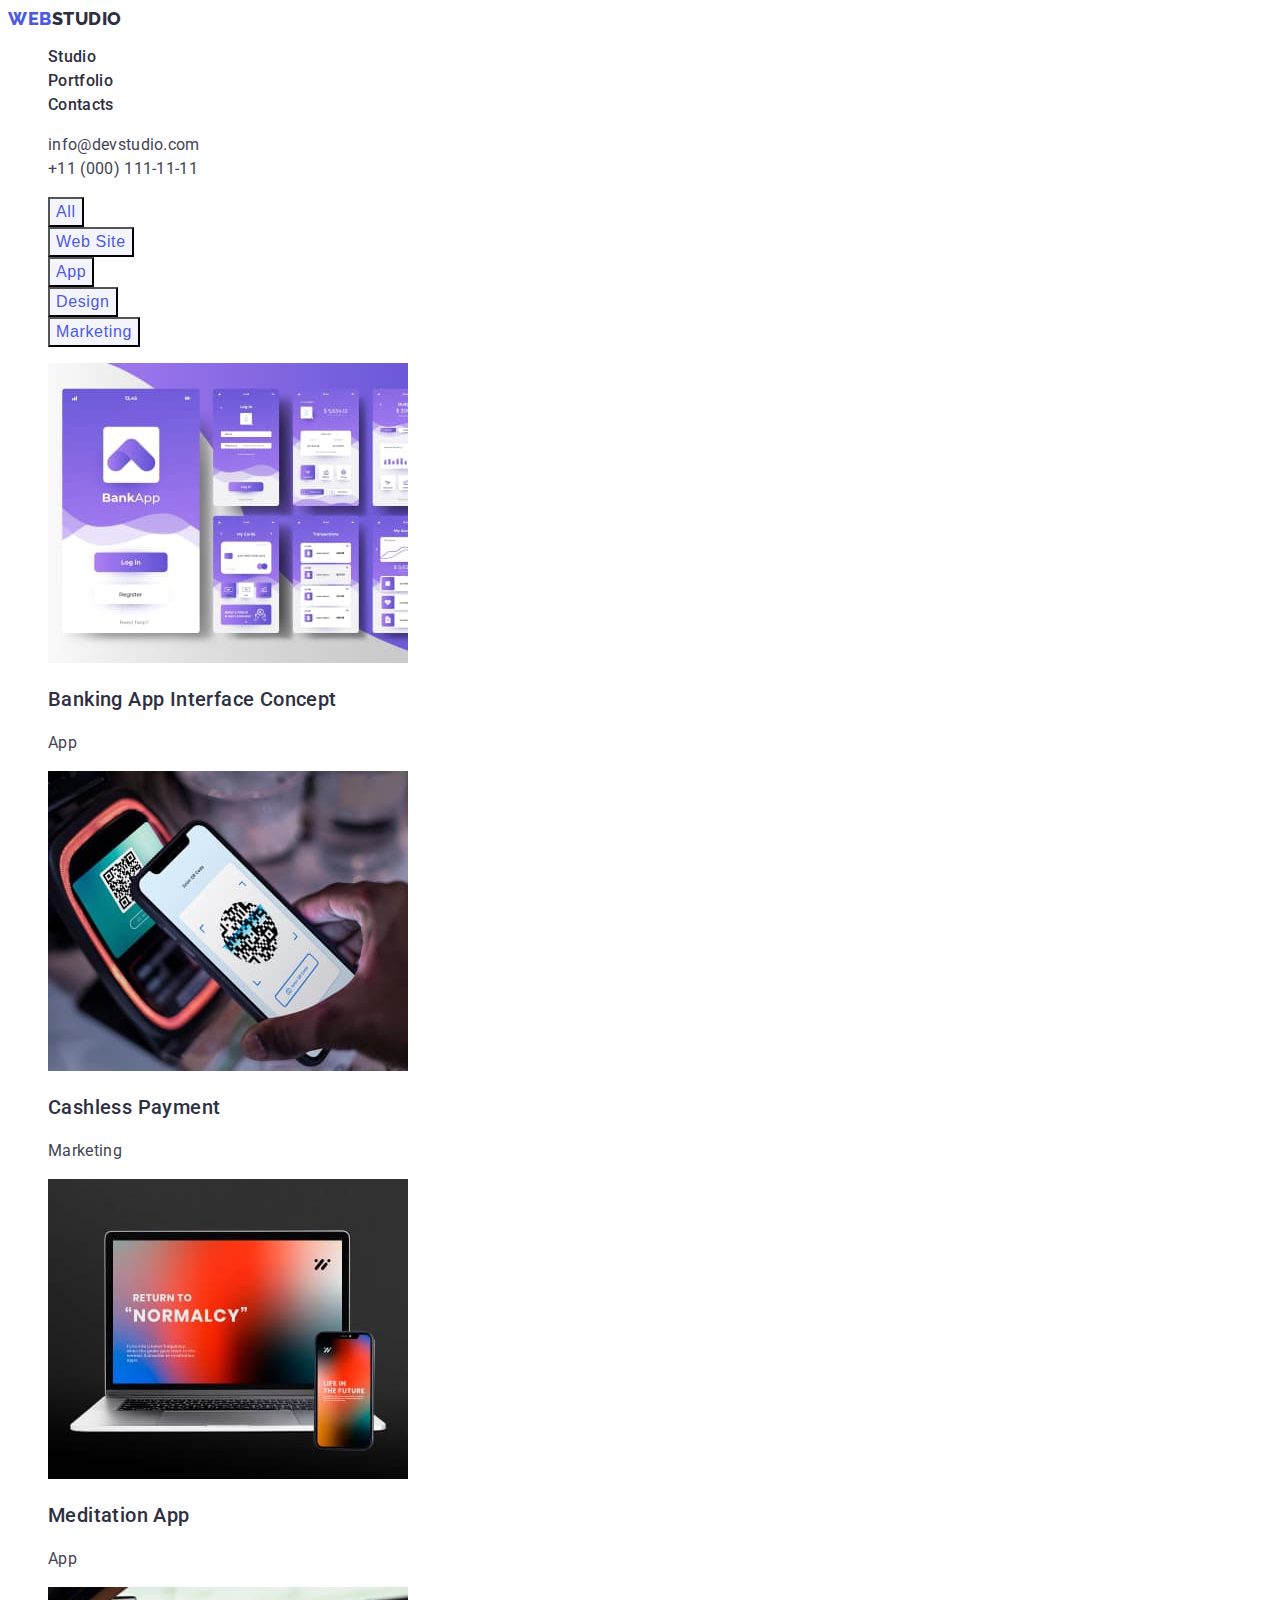
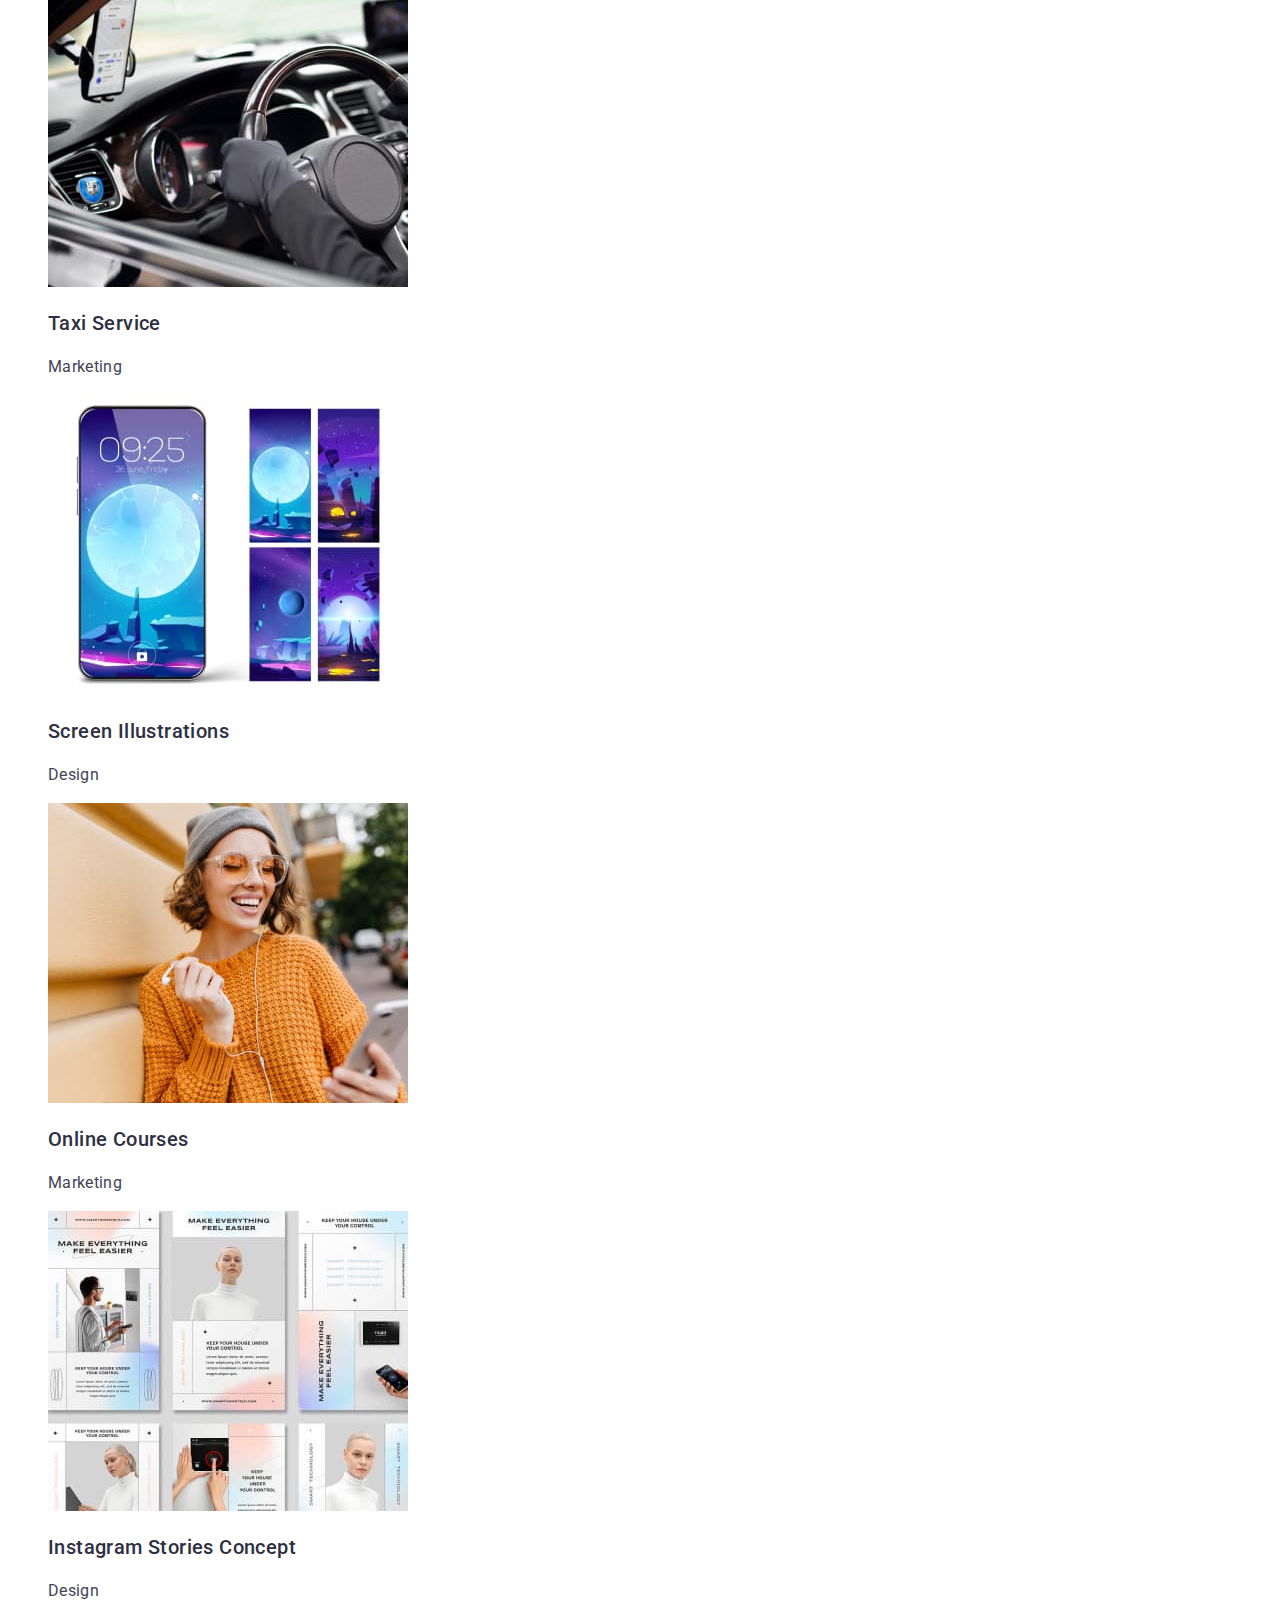
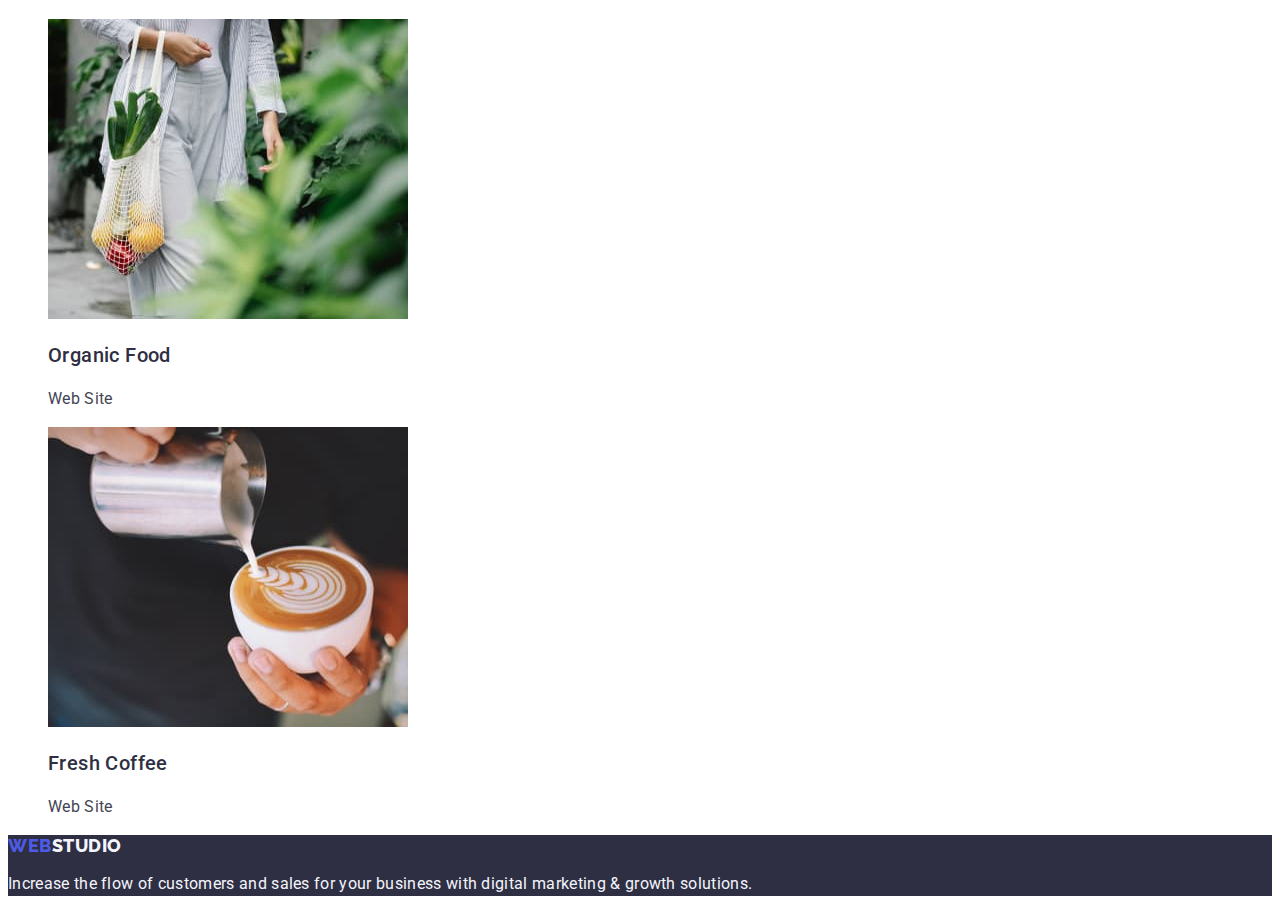
==== portfolio.html @ 57ee92e2 "finish portfolio" ====
<!DOCTYPE html>
<html lang="en">
  <head>
    <meta charset="utf-8" />
    <meta name="description" content="Solutions for rise your bussines" />
    <title>Portfolio</title>

    <link rel="preconnect" href="https://fonts.googleapis.com" />
    <link rel="preconnect" href="https://fonts.gstatic.com" crossorigin />
    <link
      href="https://fonts.googleapis.com/css2?family=Raleway:wght@800&family=Roboto:wght@400;500;700;900&display=swap"
      rel="stylesheet"
    />
    <!--Custom styles-->
    <link rel="stylesheet" href="css/styles.css" />
  </head>
  <body
    class="body"
    style="
      font-family: 'Roboto', sans-serif;
      color: #434455;
      background-color: var(--main-background-color);
    "
  >
    <!--page header-->
    <header class="header section">
      <!--header navigation-->
      <nav class="header-nav">
        <a class="logo link" href="./index.html"
          >Web<span class="header-logo-studio">Studio</span></a
        >
        <ul class="header-list list">
          <li class="header-item">
            <a class="header-link link" href="./index.html">Studio</a>
          </li>
          <li class="header-item">
            <a class="header-link link" href="./portfolio.html">Portfolio</a>
          </li>
          <li class="header-item">
            <a class="header-link link" href="">Contacts</a>
          </li>
        </ul>
      </nav>
      <!--header's contacts-->
      <address class="header-address">
        <ul class="address-list list">
          <li class="address-item text">
            <a class="address-link link" href="mailto:info@devstudio.com"
              >info@devstudio.com</a
            >
          </li>
          <li class="address-item text">
            <a class="address-link link" href="tel:+110001111111"
              >+11 (000) 111-11-11</a
            >
          </li>
        </ul>
      </address>
    </header>

    <main class="main-portfolio">
      <h2 hidden>
        Increase the flow of customers and sales for your business with digital
        marketing & growth solutions.
      </h2>
      <!--filter-->
      <section class="section-filter section">
        <ul class="filter-list list">
          <li class="filter-item">
            <button type="button" class="filter-button button">All</button>
          </li>
          <li class="filter-item">
            <button type="button" class="filter-button button">Web Site</button>
          </li>
          <li class="filter-item">
            <button type="button" class="filter-button button">App</button>
          </li>
          <li class="filter-item">
            <button type="button" class="filter-button button">Design</button>
          </li>
          <li class="filter-item">
            <button type="button" class="filter-button button">
              Marketing
            </button>
          </li>
        </ul>
      </section>

      <!--our portfolio-->
      <section class="potrfolio-section section">
        <!--row 1-->
        <ul class="portfolio-list list">
          <li class="portfolio-item">
            <img
              class="portfolio-img"
              src="images/portfolio/row-1/img-1.jpg"
              alt="Banking App"
              width="360"
              height="300"
            />
            <h3 class="portfolio-subtitle subtitle">
              Banking App Interface Concept
            </h3>
            <p class="portfolio-text text">App</p>
          </li>
          <li class="portfolio-item">
            <img
              class="portfolio-img"
              src="images/portfolio/row-1/img-2.jpg"
              alt="pay by phone"
              width="360"
              height="300"
            />
            <h3 class="portfolio-subtitle subtitle">Cashless Payment</h3>
            <p class="portfolio-text text">Marketing</p>
          </li>
          <li class="portfolio-item">
            <img
              class="portfolio-img"
              src="images/portfolio/row-1/img-3.jpg"
              alt="laptop with phone"
              width="360"
              height="300"
            />
            <h3 class="portfolio-subtitle subtitle">Meditation App</h3>
            <p class="portfolio-text text">App</p>
          </li>
        </ul>
        <!--row 2-->
        <ul class="portfolio-list list">
          <li class="portfolio-item">
            <img
              class="portfolio-img"
              src="images/portfolio/row-2/img-1.jpg"
              alt="hands holding a car's wheel"
              width="360"
              height="300"
            />
            <h3 class="portfolio-subtitle subtitle">Taxi Service</h3>
            <p class="portfolio-text text">Marketing</p>
          </li>
          <li class="portfolio-item">
            <img
              class="portfolio-img"
              src="images/portfolio/row-2/img-2.jpg"
              alt="phone's screen"
              width="360"
              height="300"
            />
            <h3 class="portfolio-subtitle subtitle">Screen Illustrations</h3>
            <p class="portfolio-text text">Design</p>
          </li>
          <li class="portfolio-item">
            <img
              class="portfolio-img"
              src="images/portfolio/row-2/img-3.jpg"
              alt="woman is looking in a phone"
              width="360"
              height="300"
            />
            <h3 class="portfolio-subtitle subtitle">Online Courses</h3>
            <p class="portfolio-text text">Marketing</p>
          </li>
        </ul>
        <!--row 3-->
        <ul class="portfolio-list list">
          <li class="portfolio-item">
            <img
              class="portfolio-img"
              src="images/portfolio/row-3/img-1.jpg"
              alt="internet pages"
              width="360"
              height="300"
            />
            <h3 class="portfolio-subtitle subtitle">
              Instagram Stories Concept
            </h3>
            <p class="portfolio-text text">Design</p>
          </li>
          <li class="portfolio-item">
            <img
              class="portfolio-img"
              src="images/portfolio/row-3/img-2.jpg"
              alt="woman is carrying groceries"
              width="360"
              height="300"
            />
            <h3 class="portfolio-subtitle subtitle">Organic Food</h3>
            <p class="portfolio-text text">Web Site</p>
          </li>
          <li class="portfolio-item">
            <img
              class="portfolio-img"
              src="images/portfolio/row-3/img-3.jpg"
              alt="cup of coffee"
              width="360"
              height="300"
            />
            <h3 class="portfolio-subtitle subtitle">Fresh Coffee</h3>
            <p class="portfolio-text text">Web Site</p>
          </li>
        </ul>
      </section>
    </main>

    <!--page footer-->
    <footer class="footer">
      <a class="logo link" href="./index.html"
        >Web<span class="footer-logo-studio">Studio</span></a
      >
      <p class="footer-text">
        Increase the flow of customers and sales for your business with digital
        marketing & growth solutions.
      </p>
    </footer>
  </body>
</html>
---- css/styles.css ----
/* COMMON STYLES */
:root {
  --main-background-color: #ffffff;
  --brand-color: #2e2f42;
  --items-logo-color: #4d5ae5;
  --active-hover-color: #404bbf;
}
a,
link {
  text-decoration: none;
  font-style: normal;
}
.list {
  list-style-type: none;
}
.body {
  color: #434455;
  background-color: var(--main-background-color);
  font-family: "Roboto", sans-serif;
}
.logo {
  font-family: "Raleway", sans-serif;
  font-weight: 800;
  font-size: 18px;
  line-height: 1.17;
  letter-spacing: 0.03em;
  text-transform: uppercase;
  color: var(--items-logo-color);
}
.subtitle {
  font-weight: 500;
  font-size: 20px;
  line-height: 24px;
  letter-spacing: 0.02em;
  color: var(--brand-color);
}
.text {
  font-size: 16px;
  line-height: 1.5;
  letter-spacing: 0.02em;
}
                                         /* header */
.header-logo-studio {
  color: var(--brand-color);
}
.header-link {
  font-weight: 500;
  font-size: 16px;
  line-height: 1.5;
  letter-spacing: 0.02em;
  color: var(--brand-color);
}
.header-link:hover,
.header-link:focus {
  color: var(--active-hover-color);
}

.header-address {
  font-style: normal;
}
.address-link {
  color: #434455;
}
.address-link:hover,
.address-link:focus {
  color: var(--active-hover-color);
}
                                          /* footer */
.footer {
  background-color: var(--brand-color);
}
.footer-logo-studio {
  color: #f4f4fd;
}
.footer-text {
  color: #f4f4fd;
  line-height: 1.5;
  letter-spacing: 0.02em;
}
                                        /* MAIN PAGE */
                                        /* hero section */
.hero-section {
  background-color: var(--brand-color);
}
.hero-title {
  font-weight: 700;
  font-size: 56px;
  line-height: 1.07;
  letter-spacing: 0.02em;
  text-align: center;
  line-height: 1.07;
  text-align: center;

  color: #ffffff;
}
.hero-button {
  font-family: "Roboto", sans-serif;
  background-color: var(--items-logo-color);
  font-weight: 500;
  font-size: 16px;
  line-height: 1.5;
  letter-spacing: 0.04em;
  color: #ffffff;
  cursor: pointer;
}
.hero-button:hover,
.hero-button:focus {
  background-color: var(--active-hover-color);
}

                                      /* benefits section */

                                    /* knowledges section */
.knowledges-title {
  font-weight: 700;
  font-size: 36px;
  line-height: 1.11;
  text-align: center;
  text-transform: capitalize;
  color: var(--brand-color);
}

/* team seaction */
.team-section {
  background-color: #f4f4fd;
}
.team-title {
  font-weight: 700;
  font-size: 36px;
  line-height: 1.11;
  text-align: center;
  letter-spacing: 0.02em;
  text-transform: capitalize;
  color: var(--brand-color);
}
.team-item {
  background-color: #ffffff;
}

                                      /* PORTFOLIO PAGE */
                                      /* filter section */
.filter-button{
  font-weight: 500;
  font-size: 16px;
  line-height: 1.5;
  letter-spacing: 0.04em;
  cursor: pointer;
  color: var(--items-logo-color);
  background-color: #F4F4FD;
}
.filter-button:hover,
.filter-button:focus {
  background-color: var(--active-hover-color);
  color: #FFFFFF;
}
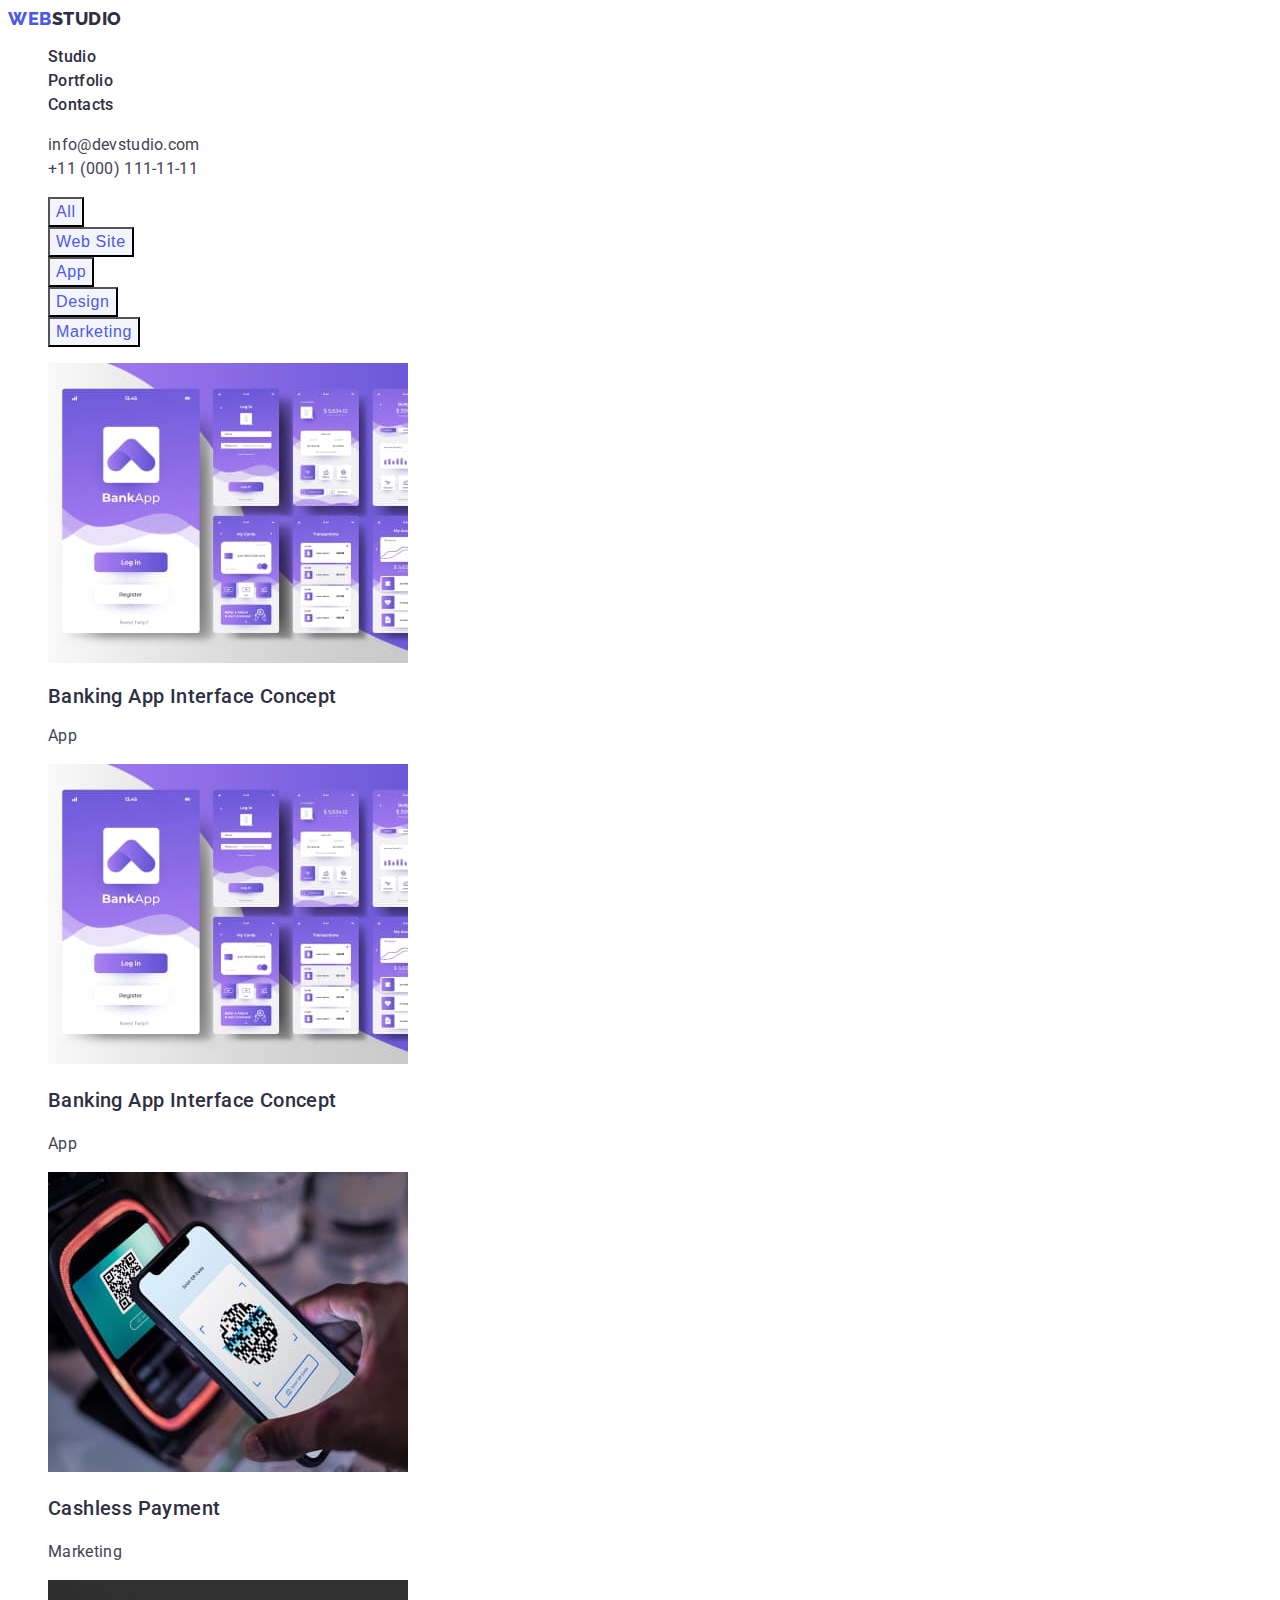
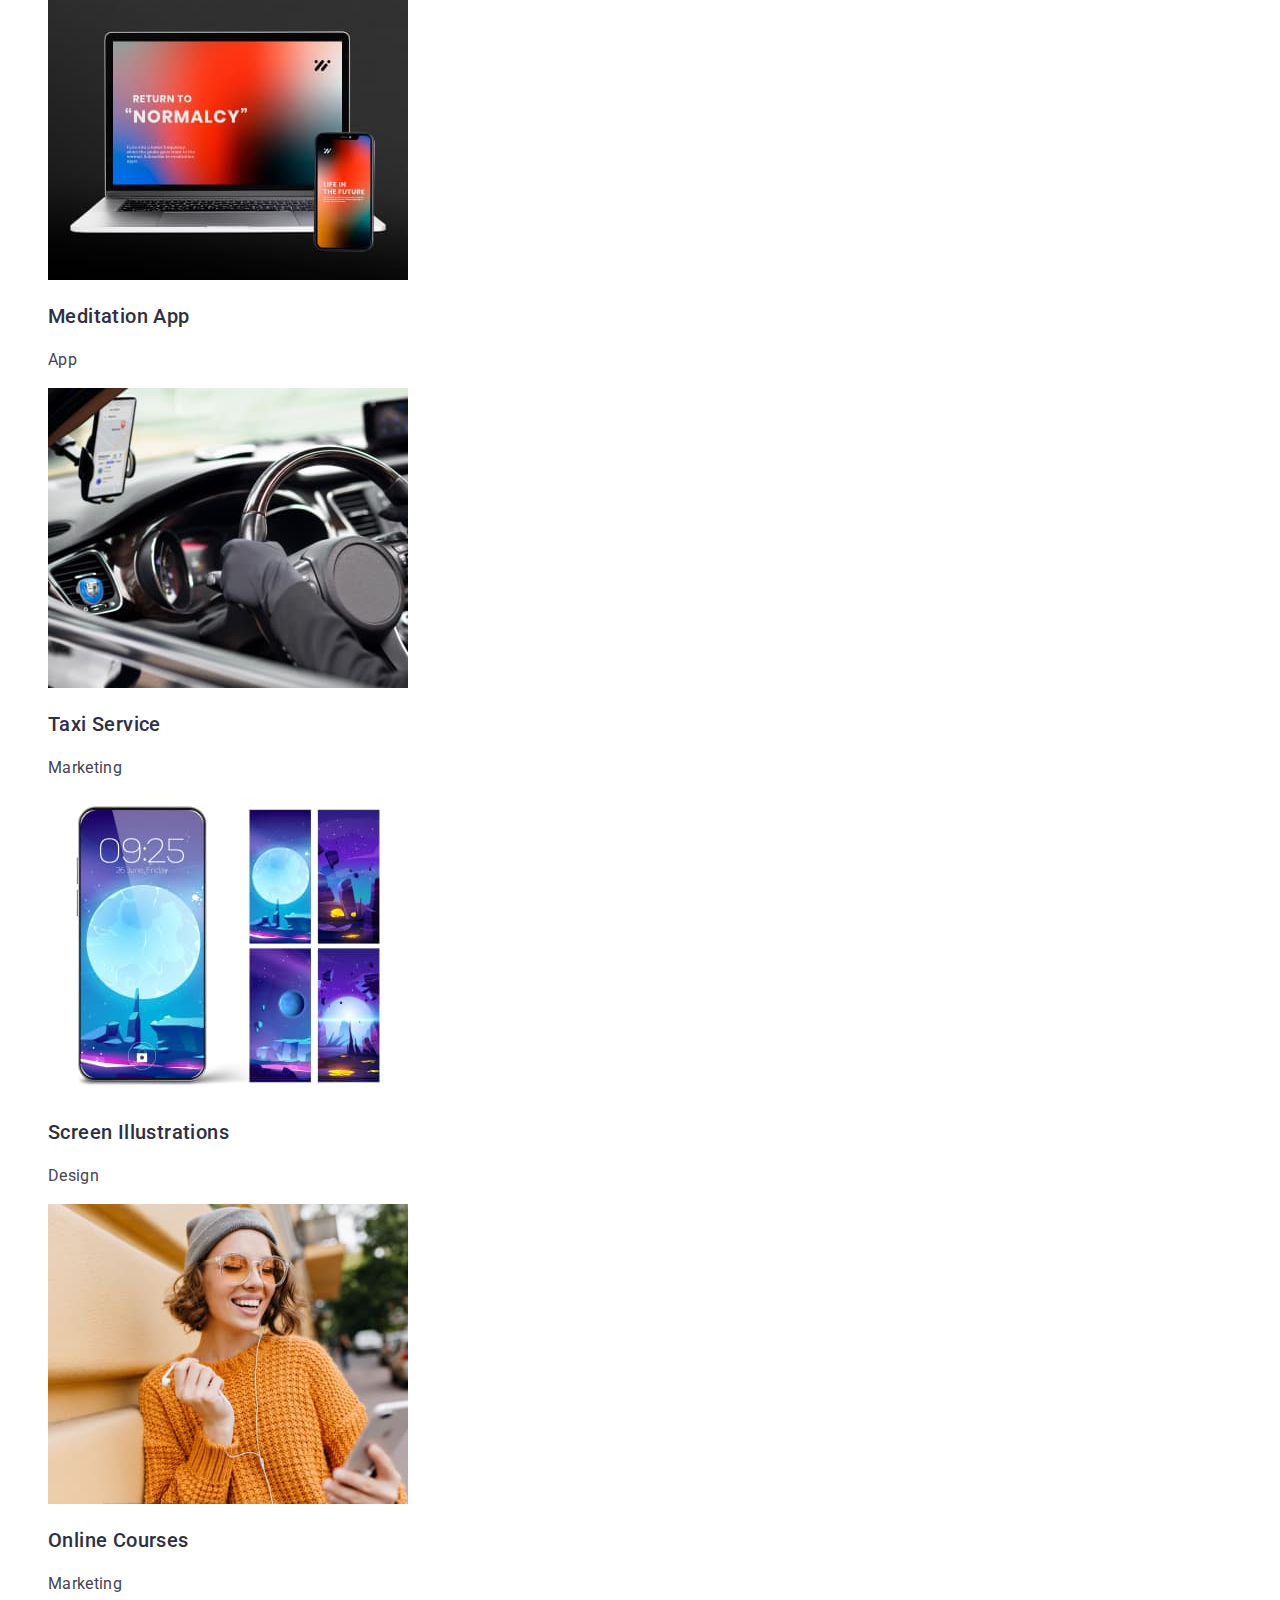
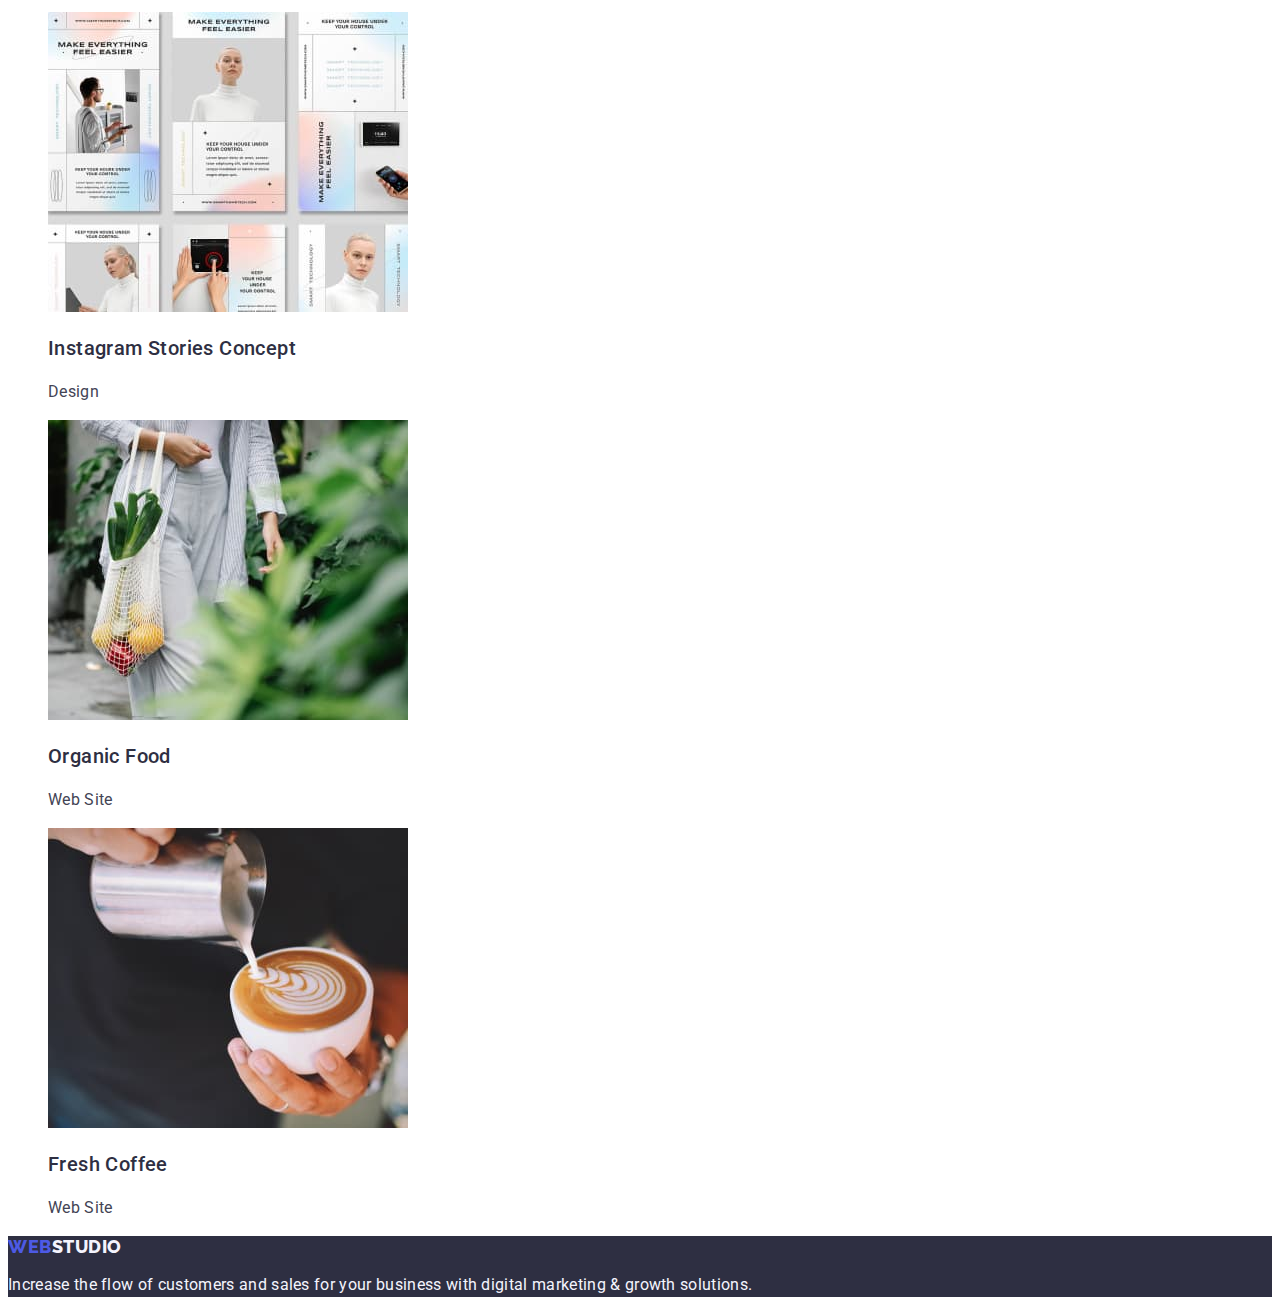
==== commit 7e8726ce: "trying to fix portfolio" ====
--- a/portfolio.html
+++ b/portfolio.html
@@ -59,12 +59,13 @@
     </header>
 
     <main class="main-portfolio">
-      <h2 hidden>
-        Increase the flow of customers and sales for your business with digital
-        marketing & growth solutions.
-      </h2>
-      <!--filter-->
+
       <section class="section-filter section">
+        <h1 hidden>
+          Increase the flow of customers and sales for your business with digital
+          marketing & growth solutions.
+        </h1>
+ <!--filter-->
         <ul class="filter-list list">
           <li class="filter-item">
             <button type="button" class="filter-button button">All</button>
@@ -84,16 +85,30 @@
             </button>
           </li>
         </ul>
-      </section>
-
-      <!--our portfolio-->
-      <section class="potrfolio-section section">
+
+        <!--our portfolio-->
         <!--row 1-->
         <ul class="portfolio-list list">
-          <li class="portfolio-item">
-            <img
-              class="portfolio-img"
-              src="images/portfolio/row-1/img-1.jpg"
+          <li><a href="" class="link"></a><img
+            class="portfolio-img"
+            src="./images/portfolio/row-1/img-1.jpg"
+            alt="Banking App"
+            width="360"
+            height="300"
+          />
+          <h2 class="portfolio-subtitle subtitle">
+            Banking App Interface Concept
+          </h2>
+          <p class="portfolio-text text">App</p>
+        </li>
+          
+        
+          
+          
+          <li class="portfolio-item">
+            <img
+              class="portfolio-img"
+              src="./images/portfolio/row-1/img-1.jpg"
               alt="Banking App"
               width="360"
               height="300"
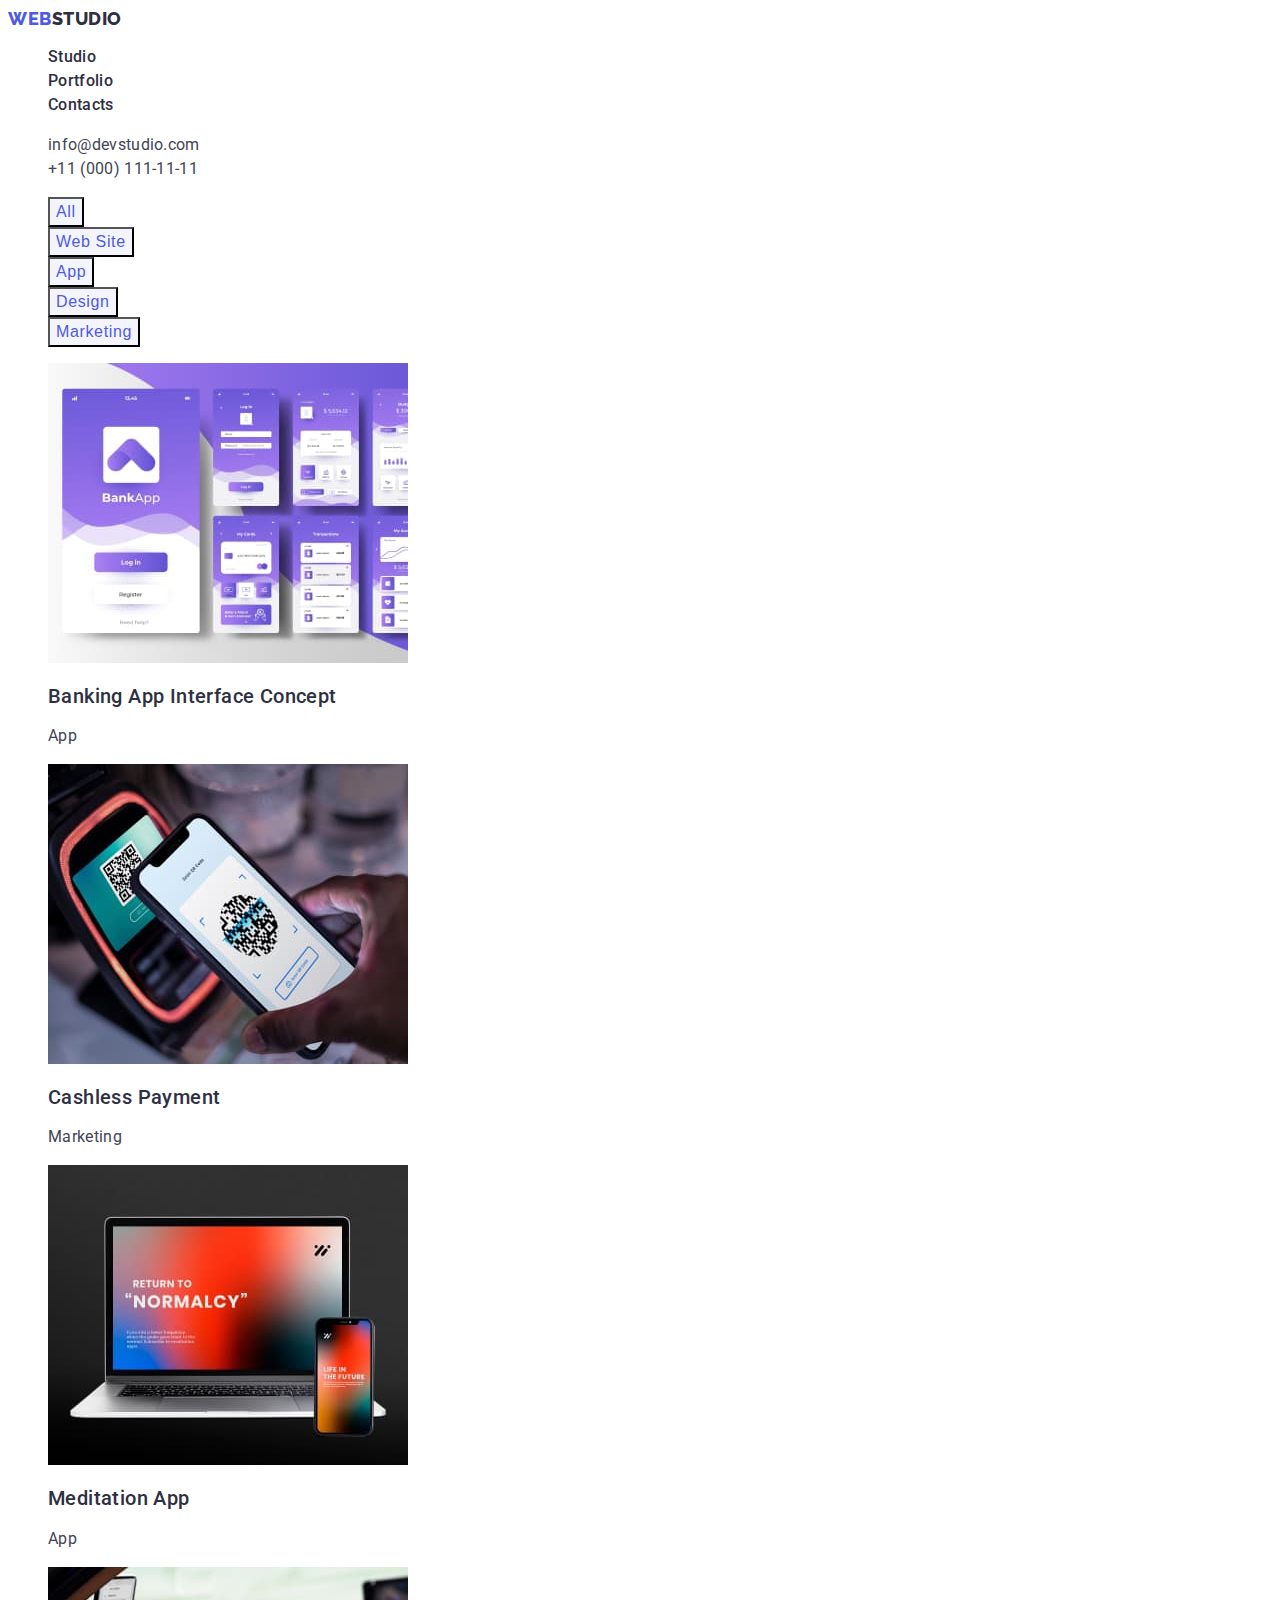
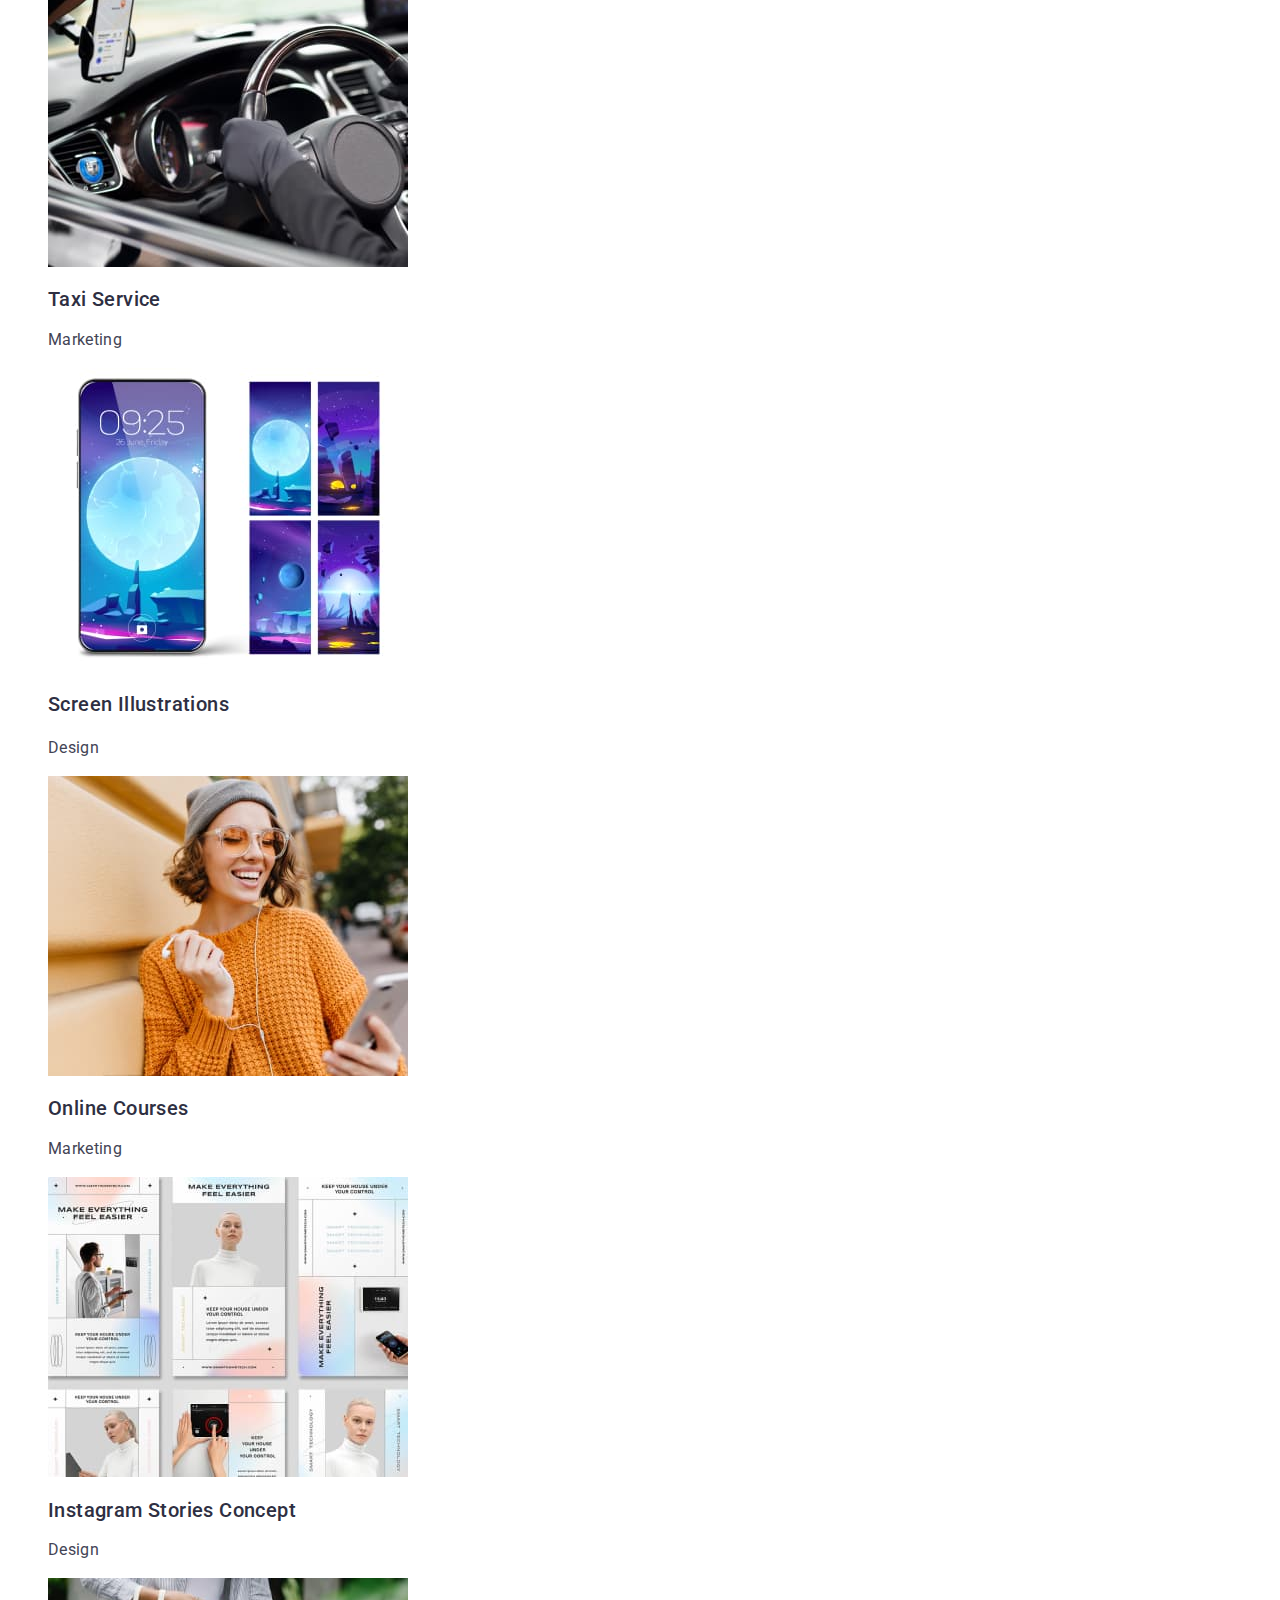
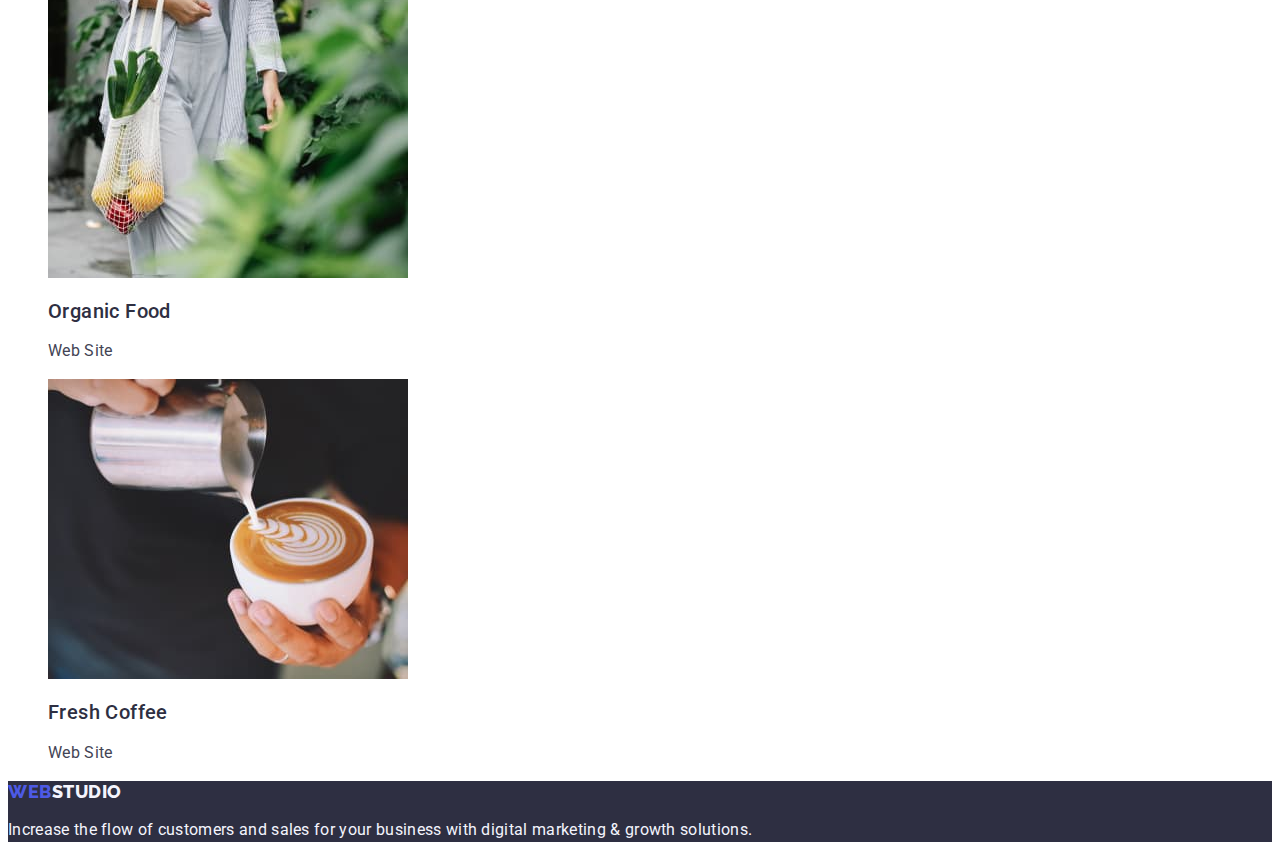
==== commit f384bf3a: "after finish link to partfolio" ====
--- a/portfolio.html
+++ b/portfolio.html
@@ -59,13 +59,12 @@
     </header>
 
     <main class="main-portfolio">
-
       <section class="section-filter section">
         <h1 hidden>
-          Increase the flow of customers and sales for your business with digital
-          marketing & growth solutions.
+          Increase the flow of customers and sales for your business with
+          digital marketing & growth solutions.
         </h1>
- <!--filter-->
+        <!--filter-->
         <ul class="filter-list list">
           <li class="filter-item">
             <button type="button" class="filter-button button">All</button>
@@ -89,129 +88,130 @@
         <!--our portfolio-->
         <!--row 1-->
         <ul class="portfolio-list list">
-          <li><a href="" class="link"></a><img
-            class="portfolio-img"
-            src="./images/portfolio/row-1/img-1.jpg"
-            alt="Banking App"
-            width="360"
-            height="300"
-          />
-          <h2 class="portfolio-subtitle subtitle">
-            Banking App Interface Concept
-          </h2>
-          <p class="portfolio-text text">App</p>
-        </li>
-          
-        
-          
-          
-          <li class="portfolio-item">
-            <img
+          <li>
+            <a href="" class="link"></a
+            ><img
               class="portfolio-img"
               src="./images/portfolio/row-1/img-1.jpg"
               alt="Banking App"
               width="360"
               height="300"
             />
-            <h3 class="portfolio-subtitle subtitle">
+            <h2 class="portfolio-subtitle subtitle">
               Banking App Interface Concept
-            </h3>
+            </h2>
             <p class="portfolio-text text">App</p>
           </li>
           <li class="portfolio-item">
-            <img
-              class="portfolio-img"
-              src="images/portfolio/row-1/img-2.jpg"
-              alt="pay by phone"
-              width="360"
-              height="300"
-            />
-            <h3 class="portfolio-subtitle subtitle">Cashless Payment</h3>
+            <a href="" class="link">
+              <img
+                class="portfolio-img"
+                src="images/portfolio/row-1/img-2.jpg"
+                alt="pay by phone"
+                width="360"
+                height="300"
+              />
+            </a>
+            <h2 class="portfolio-subtitle subtitle">Cashless Payment</h2>
             <p class="portfolio-text text">Marketing</p>
           </li>
           <li class="portfolio-item">
-            <img
-              class="portfolio-img"
-              src="images/portfolio/row-1/img-3.jpg"
-              alt="laptop with phone"
-              width="360"
-              height="300"
-            />
-            <h3 class="portfolio-subtitle subtitle">Meditation App</h3>
+            <a href="" class="link">
+              <img
+                class="portfolio-img"
+                src="images/portfolio/row-1/img-3.jpg"
+                alt="laptop with phone"
+                width="360"
+                height="300"
+              />
+            </a>
+            <h2 class="portfolio-subtitle subtitle">Meditation App</h2>
             <p class="portfolio-text text">App</p>
           </li>
         </ul>
         <!--row 2-->
         <ul class="portfolio-list list">
           <li class="portfolio-item">
-            <img
-              class="portfolio-img"
-              src="images/portfolio/row-2/img-1.jpg"
-              alt="hands holding a car's wheel"
-              width="360"
-              height="300"
-            />
-            <h3 class="portfolio-subtitle subtitle">Taxi Service</h3>
+            <a href="" class="link">
+              <img
+                class="portfolio-img"
+                src="images/portfolio/row-2/img-1.jpg"
+                alt="hands holding a car's wheel"
+                width="360"
+                height="300"
+              />
+            </a>
+            <h2 class="portfolio-subtitle subtitle">Taxi Service</h2>
             <p class="portfolio-text text">Marketing</p>
           </li>
           <li class="portfolio-item">
-            <img
-              class="portfolio-img"
-              src="images/portfolio/row-2/img-2.jpg"
-              alt="phone's screen"
-              width="360"
-              height="300"
-            />
+            <a href="" class="link">
+              <img
+                class="portfolio-img"
+                src="images/portfolio/row-2/img-2.jpg"
+                alt="phone's screen"
+                width="360"
+                height="300"
+              />
+            </a>
             <h3 class="portfolio-subtitle subtitle">Screen Illustrations</h3>
             <p class="portfolio-text text">Design</p>
           </li>
           <li class="portfolio-item">
-            <img
-              class="portfolio-img"
-              src="images/portfolio/row-2/img-3.jpg"
-              alt="woman is looking in a phone"
-              width="360"
-              height="300"
-            />
-            <h3 class="portfolio-subtitle subtitle">Online Courses</h3>
+            <a href="" class="link">
+              <img
+                class="portfolio-img"
+                src="images/portfolio/row-2/img-3.jpg"
+                alt="woman is looking in a phone"
+                width="360"
+                height="300"
+              />
+            </a>
+            <h2 class="portfolio-subtitle subtitle">Online Courses</h2>
             <p class="portfolio-text text">Marketing</p>
           </li>
         </ul>
         <!--row 3-->
         <ul class="portfolio-list list">
           <li class="portfolio-item">
-            <img
-              class="portfolio-img"
-              src="images/portfolio/row-3/img-1.jpg"
-              alt="internet pages"
-              width="360"
-              height="300"
-            />
-            <h3 class="portfolio-subtitle subtitle">
+            <a href="" class="link">
+              <img
+                class="portfolio-img"
+                src="images/portfolio/row-3/img-1.jpg"
+                alt="internet pages"
+                width="360"
+                height="300"
+              />
+            </a>
+            <h2 class="portfolio-subtitle subtitle">
               Instagram Stories Concept
-            </h3>
+            </h2>
             <p class="portfolio-text text">Design</p>
           </li>
           <li class="portfolio-item">
-            <img
-              class="portfolio-img"
-              src="images/portfolio/row-3/img-2.jpg"
-              alt="woman is carrying groceries"
-              width="360"
-              height="300"
-            />
-            <h3 class="portfolio-subtitle subtitle">Organic Food</h3>
+            <a href="" class="link">
+              <img
+                class="portfolio-img"
+                src="images/portfolio/row-3/img-2.jpg"
+                alt="woman is carrying groceries"
+                width="360"
+                height="300"
+              />
+            </a>
+            <h2 class="portfolio-subtitle subtitle">Organic Food</h2>
             <p class="portfolio-text text">Web Site</p>
           </li>
           <li class="portfolio-item">
-            <img
-              class="portfolio-img"
-              src="images/portfolio/row-3/img-3.jpg"
-              alt="cup of coffee"
-              width="360"
-              height="300"
-            />
-            <h3 class="portfolio-subtitle subtitle">Fresh Coffee</h3>
+            <a href="" class="link">
+              <img
+                class="portfolio-img"
+                src="images/portfolio/row-3/img-3.jpg"
+                alt="cup of coffee"
+                width="360"
+                height="300"
+              />
+            </a>
+            <h2 class="portfolio-subtitle subtitle">Fresh Coffee</h2>
             <p class="portfolio-text text">Web Site</p>
           </li>
         </ul>
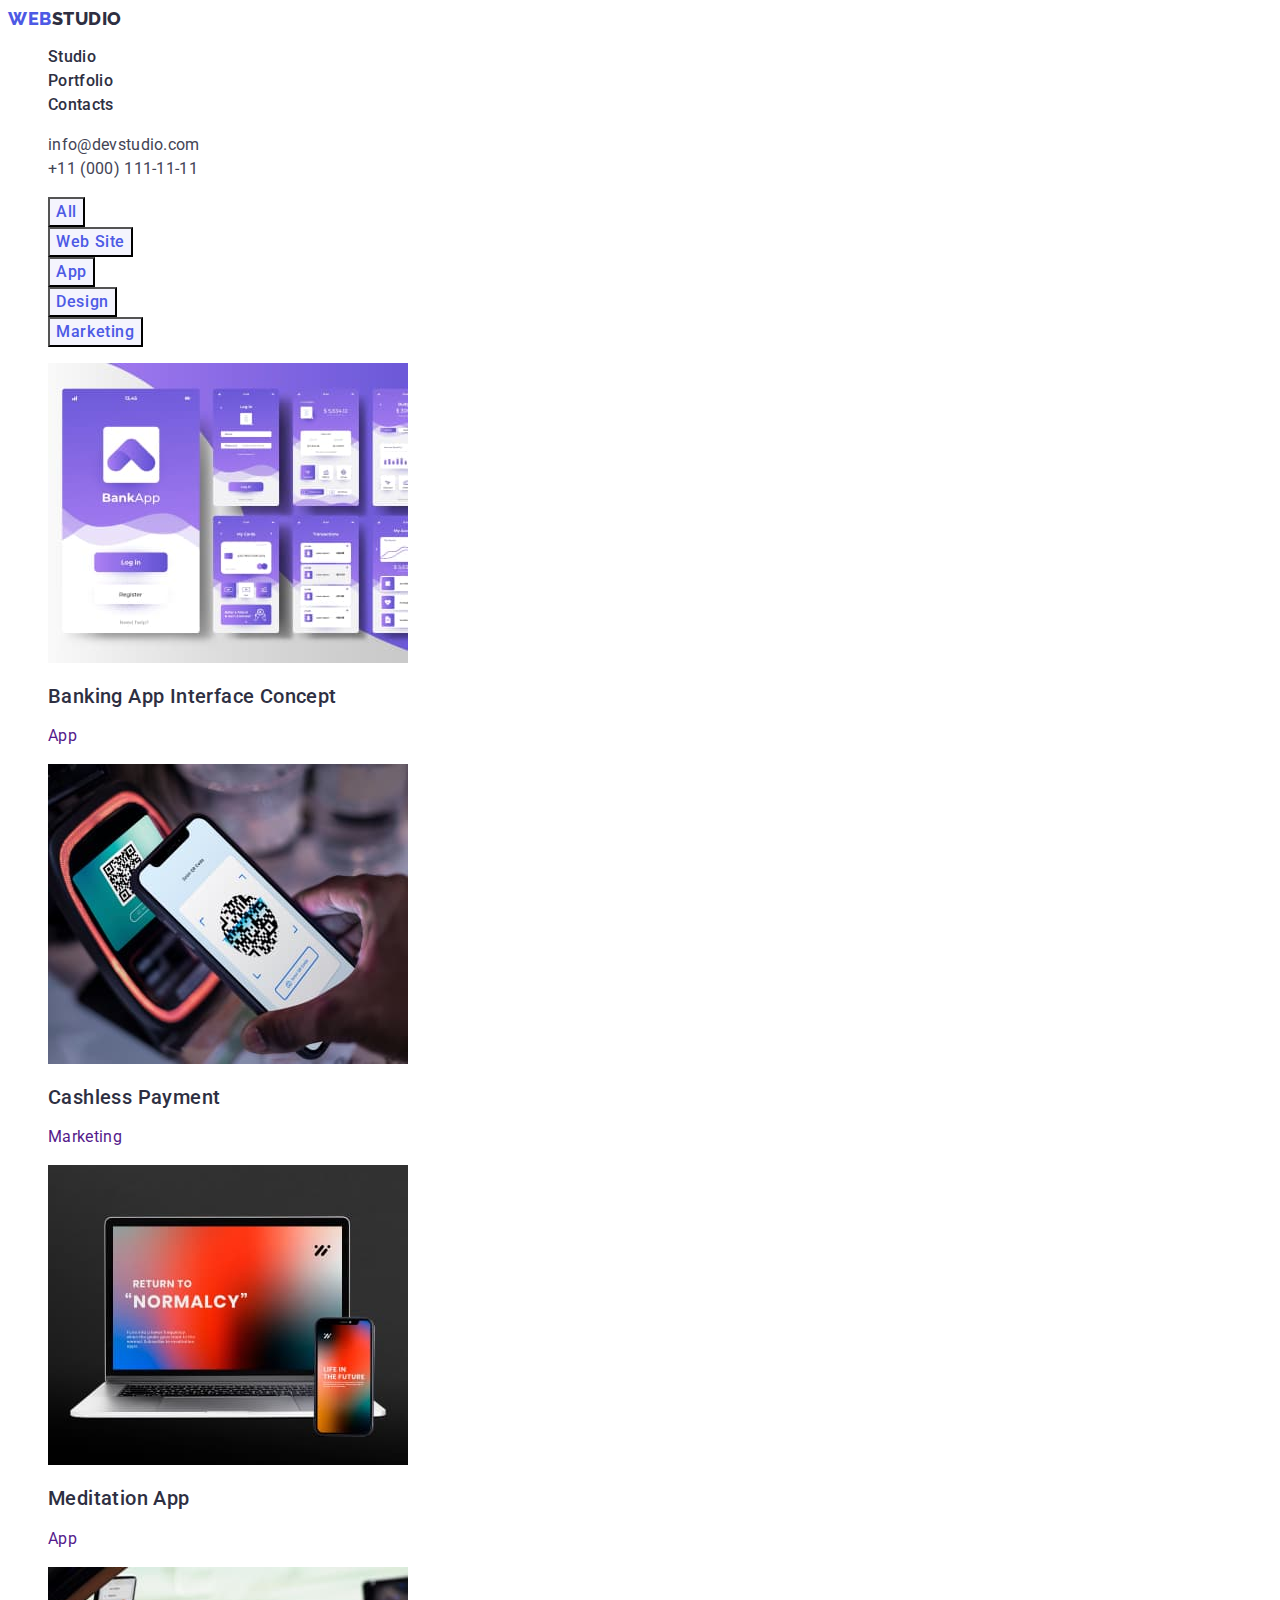
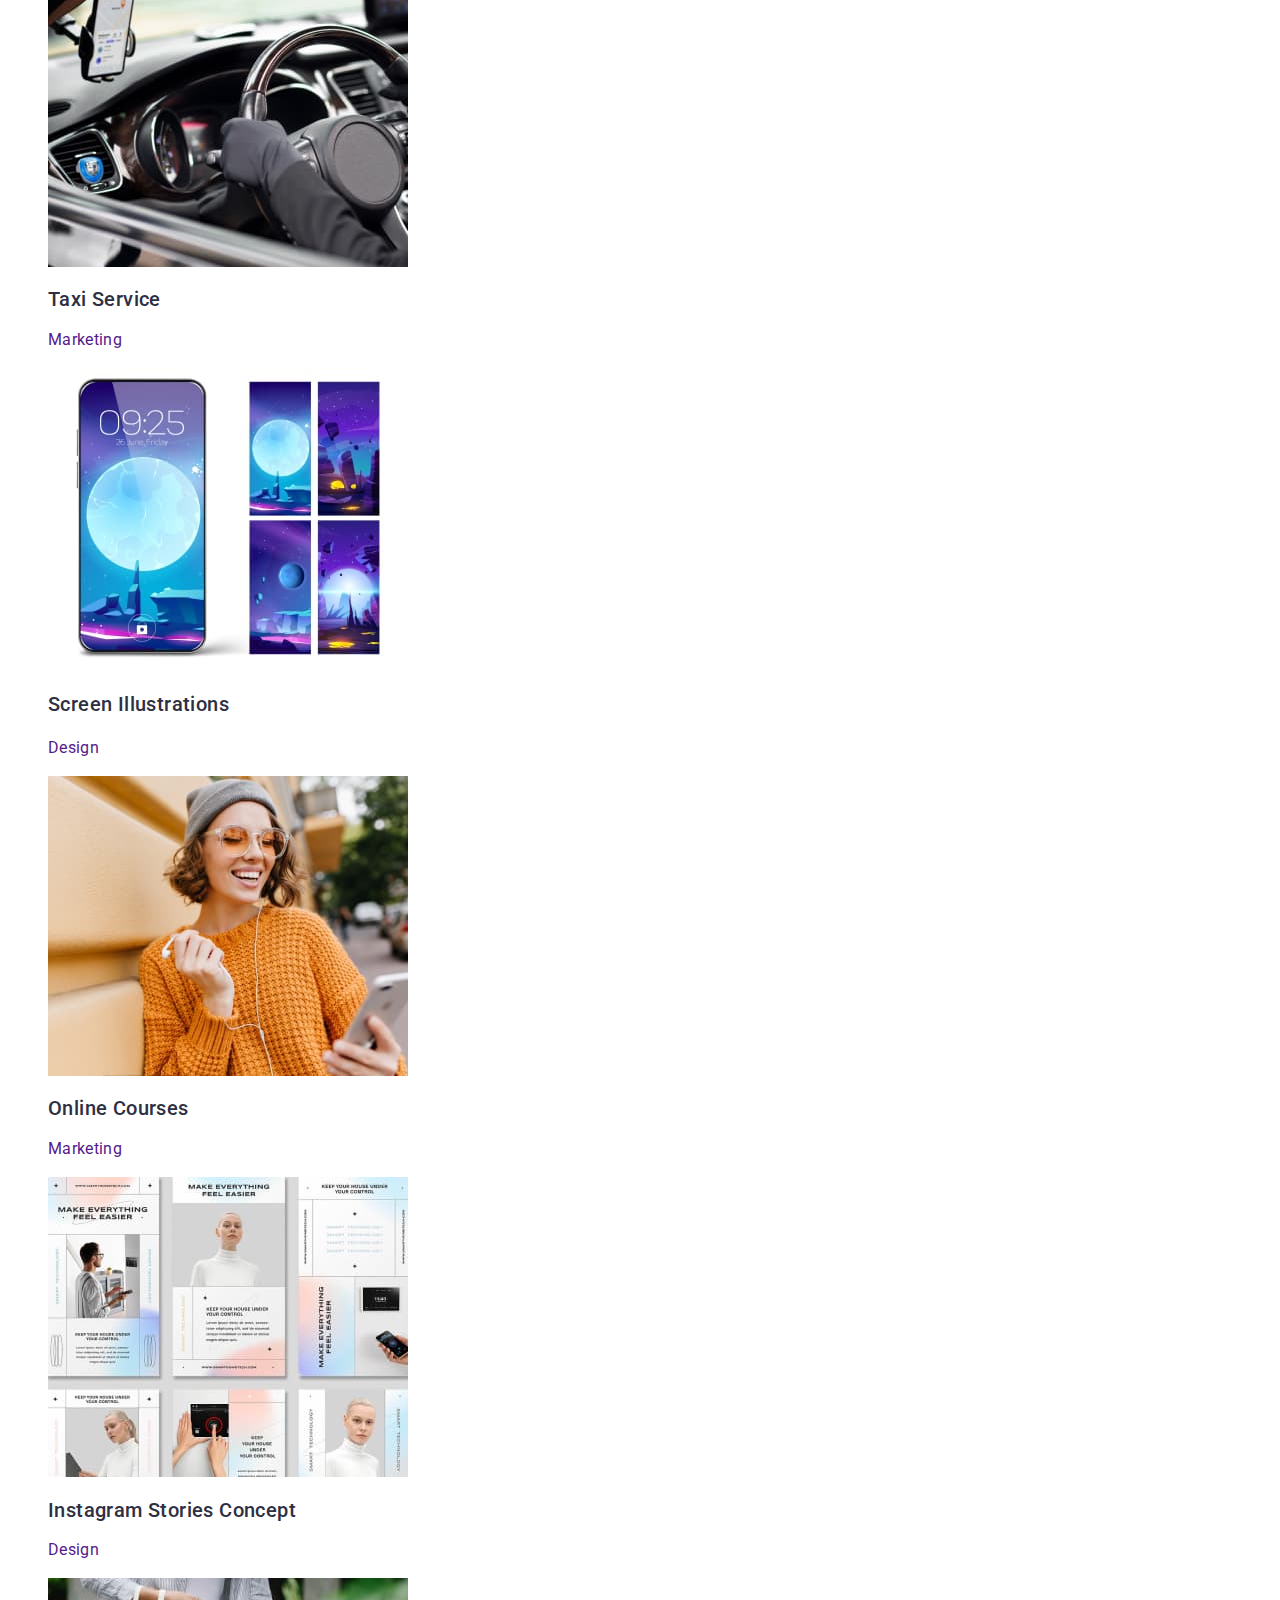
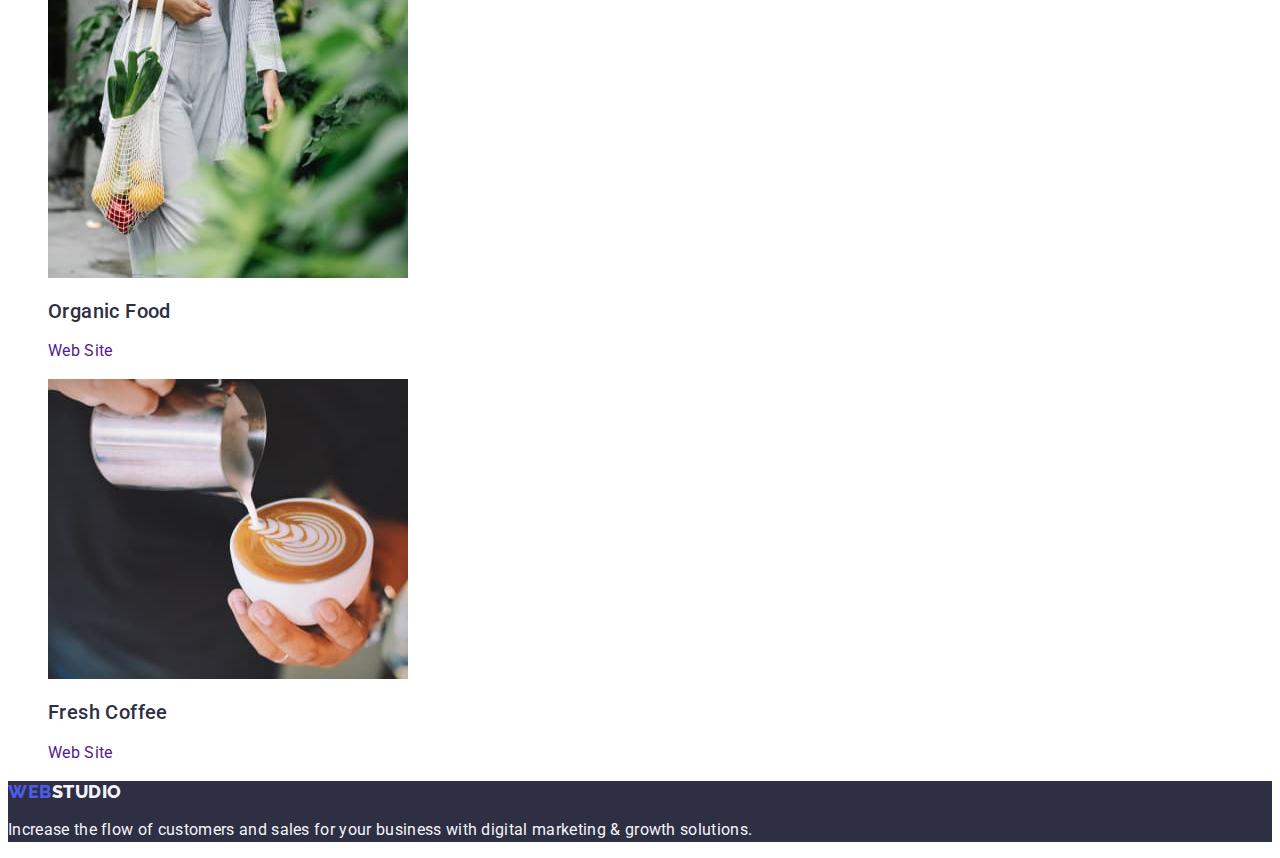
==== commit 08f3cd2e: "after put h3&p to a" ====
--- a/portfolio.html
+++ b/portfolio.html
@@ -89,44 +89,45 @@
         <!--row 1-->
         <ul class="portfolio-list list">
           <li>
-            <a href="" class="link"></a
-            ><img
-              class="portfolio-img"
-              src="./images/portfolio/row-1/img-1.jpg"
-              alt="Banking App"
-              width="360"
-              height="300"
-            />
-            <h2 class="portfolio-subtitle subtitle">
-              Banking App Interface Concept
-            </h2>
-            <p class="portfolio-text text">App</p>
-          </li>
-          <li class="portfolio-item">
-            <a href="" class="link">
-              <img
-                class="portfolio-img"
-                src="images/portfolio/row-1/img-2.jpg"
+            <a href="" class="link"
+              ><img
+                class="portfolio-img"
+                src="./images/portfolio/row-1/img-1.jpg"
+                alt="Banking App"
+                width="360"
+                height="300"
+              />
+              <h2 class="portfolio-subtitle subtitle">
+                Banking App Interface Concept
+              </h2>
+              <p class="portfolio-text text">App</p>
+            </a>
+          </li>
+          <li class="portfolio-item">
+            <a href="" class="link">
+              <img
+                class="portfolio-img"
+                src="./images/portfolio/row-1/img-2.jpg"
                 alt="pay by phone"
                 width="360"
                 height="300"
               />
-            </a>
-            <h2 class="portfolio-subtitle subtitle">Cashless Payment</h2>
-            <p class="portfolio-text text">Marketing</p>
-          </li>
-          <li class="portfolio-item">
-            <a href="" class="link">
-              <img
-                class="portfolio-img"
-                src="images/portfolio/row-1/img-3.jpg"
+              <h2 class="portfolio-subtitle subtitle">Cashless Payment</h2>
+              <p class="portfolio-text text">Marketing</p>
+            </a>
+          </li>
+          <li class="portfolio-item">
+            <a href="" class="link">
+              <img
+                class="portfolio-img"
+                src="./images/portfolio/row-1/img-3.jpg"
                 alt="laptop with phone"
                 width="360"
                 height="300"
               />
-            </a>
-            <h2 class="portfolio-subtitle subtitle">Meditation App</h2>
-            <p class="portfolio-text text">App</p>
+              <h2 class="portfolio-subtitle subtitle">Meditation App</h2>
+              <p class="portfolio-text text">App</p>
+            </a>
           </li>
         </ul>
         <!--row 2-->
@@ -135,40 +136,40 @@
             <a href="" class="link">
               <img
                 class="portfolio-img"
-                src="images/portfolio/row-2/img-1.jpg"
+                src="./images/portfolio/row-2/img-1.jpg"
                 alt="hands holding a car's wheel"
                 width="360"
                 height="300"
               />
-            </a>
-            <h2 class="portfolio-subtitle subtitle">Taxi Service</h2>
-            <p class="portfolio-text text">Marketing</p>
-          </li>
-          <li class="portfolio-item">
-            <a href="" class="link">
-              <img
-                class="portfolio-img"
-                src="images/portfolio/row-2/img-2.jpg"
+              <h2 class="portfolio-subtitle subtitle">Taxi Service</h2>
+              <p class="portfolio-text text">Marketing</p>
+            </a>
+          </li>
+          <li class="portfolio-item">
+            <a href="" class="link">
+              <img
+                class="portfolio-img"
+                src="./images/portfolio/row-2/img-2.jpg"
                 alt="phone's screen"
                 width="360"
                 height="300"
               />
-            </a>
-            <h3 class="portfolio-subtitle subtitle">Screen Illustrations</h3>
-            <p class="portfolio-text text">Design</p>
-          </li>
-          <li class="portfolio-item">
-            <a href="" class="link">
-              <img
-                class="portfolio-img"
-                src="images/portfolio/row-2/img-3.jpg"
+              <h3 class="portfolio-subtitle subtitle">Screen Illustrations</h3>
+              <p class="portfolio-text text">Design</p>
+            </a>
+          </li>
+          <li class="portfolio-item">
+            <a href="" class="link">
+              <img
+                class="portfolio-img"
+                src="./images/portfolio/row-2/img-3.jpg"
                 alt="woman is looking in a phone"
                 width="360"
                 height="300"
               />
-            </a>
-            <h2 class="portfolio-subtitle subtitle">Online Courses</h2>
-            <p class="portfolio-text text">Marketing</p>
+              <h2 class="portfolio-subtitle subtitle">Online Courses</h2>
+              <p class="portfolio-text text">Marketing</p>
+            </a>
           </li>
         </ul>
         <!--row 3-->
@@ -177,42 +178,42 @@
             <a href="" class="link">
               <img
                 class="portfolio-img"
-                src="images/portfolio/row-3/img-1.jpg"
+                src="./images/portfolio/row-3/img-1.jpg"
                 alt="internet pages"
                 width="360"
                 height="300"
               />
-            </a>
-            <h2 class="portfolio-subtitle subtitle">
-              Instagram Stories Concept
-            </h2>
-            <p class="portfolio-text text">Design</p>
-          </li>
-          <li class="portfolio-item">
-            <a href="" class="link">
-              <img
-                class="portfolio-img"
-                src="images/portfolio/row-3/img-2.jpg"
+              <h2 class="portfolio-subtitle subtitle">
+                Instagram Stories Concept
+              </h2>
+              <p class="portfolio-text text">Design</p>
+            </a>
+          </li>
+          <li class="portfolio-item">
+            <a href="" class="link">
+              <img
+                class="portfolio-img"
+                src="./images/portfolio/row-3/img-2.jpg"
                 alt="woman is carrying groceries"
                 width="360"
                 height="300"
               />
-            </a>
-            <h2 class="portfolio-subtitle subtitle">Organic Food</h2>
-            <p class="portfolio-text text">Web Site</p>
-          </li>
-          <li class="portfolio-item">
-            <a href="" class="link">
-              <img
-                class="portfolio-img"
-                src="images/portfolio/row-3/img-3.jpg"
+              <h2 class="portfolio-subtitle subtitle">Organic Food</h2>
+              <p class="portfolio-text text">Web Site</p>
+            </a>
+          </li>
+          <li class="portfolio-item">
+            <a href="" class="link">
+              <img
+                class="portfolio-img"
+                src="./images/portfolio/row-3/img-3.jpg"
                 alt="cup of coffee"
                 width="360"
                 height="300"
               />
-            </a>
-            <h2 class="portfolio-subtitle subtitle">Fresh Coffee</h2>
-            <p class="portfolio-text text">Web Site</p>
+              <h2 class="portfolio-subtitle subtitle">Fresh Coffee</h2>
+              <p class="portfolio-text text">Web Site</p>
+            </a>
           </li>
         </ul>
       </section>
--- a/css/styles.css
+++ b/css/styles.css
@@ -140,6 +140,7 @@
                                       /* PORTFOLIO PAGE */
                                       /* filter section */
 .filter-button{
+  font-family: "Roboto", sans-serif;
   font-weight: 500;
   font-size: 16px;
   line-height: 1.5;
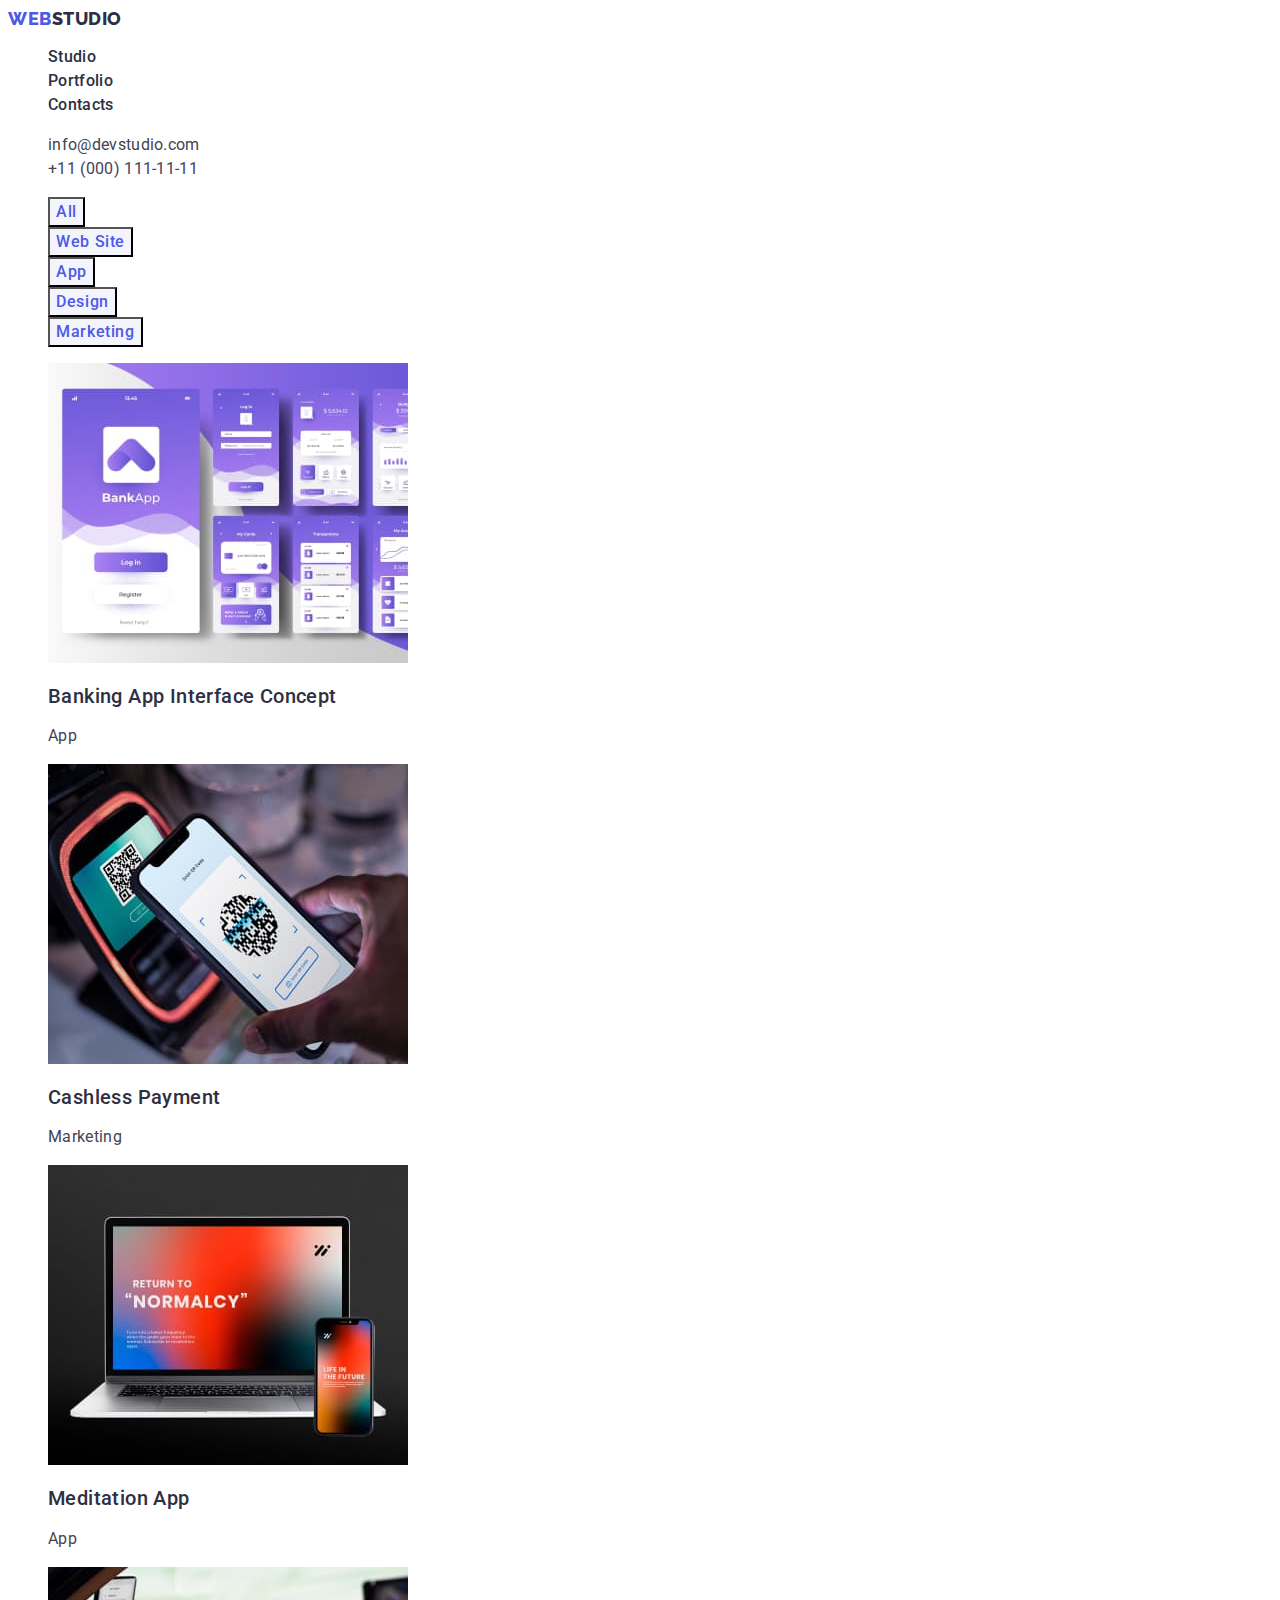
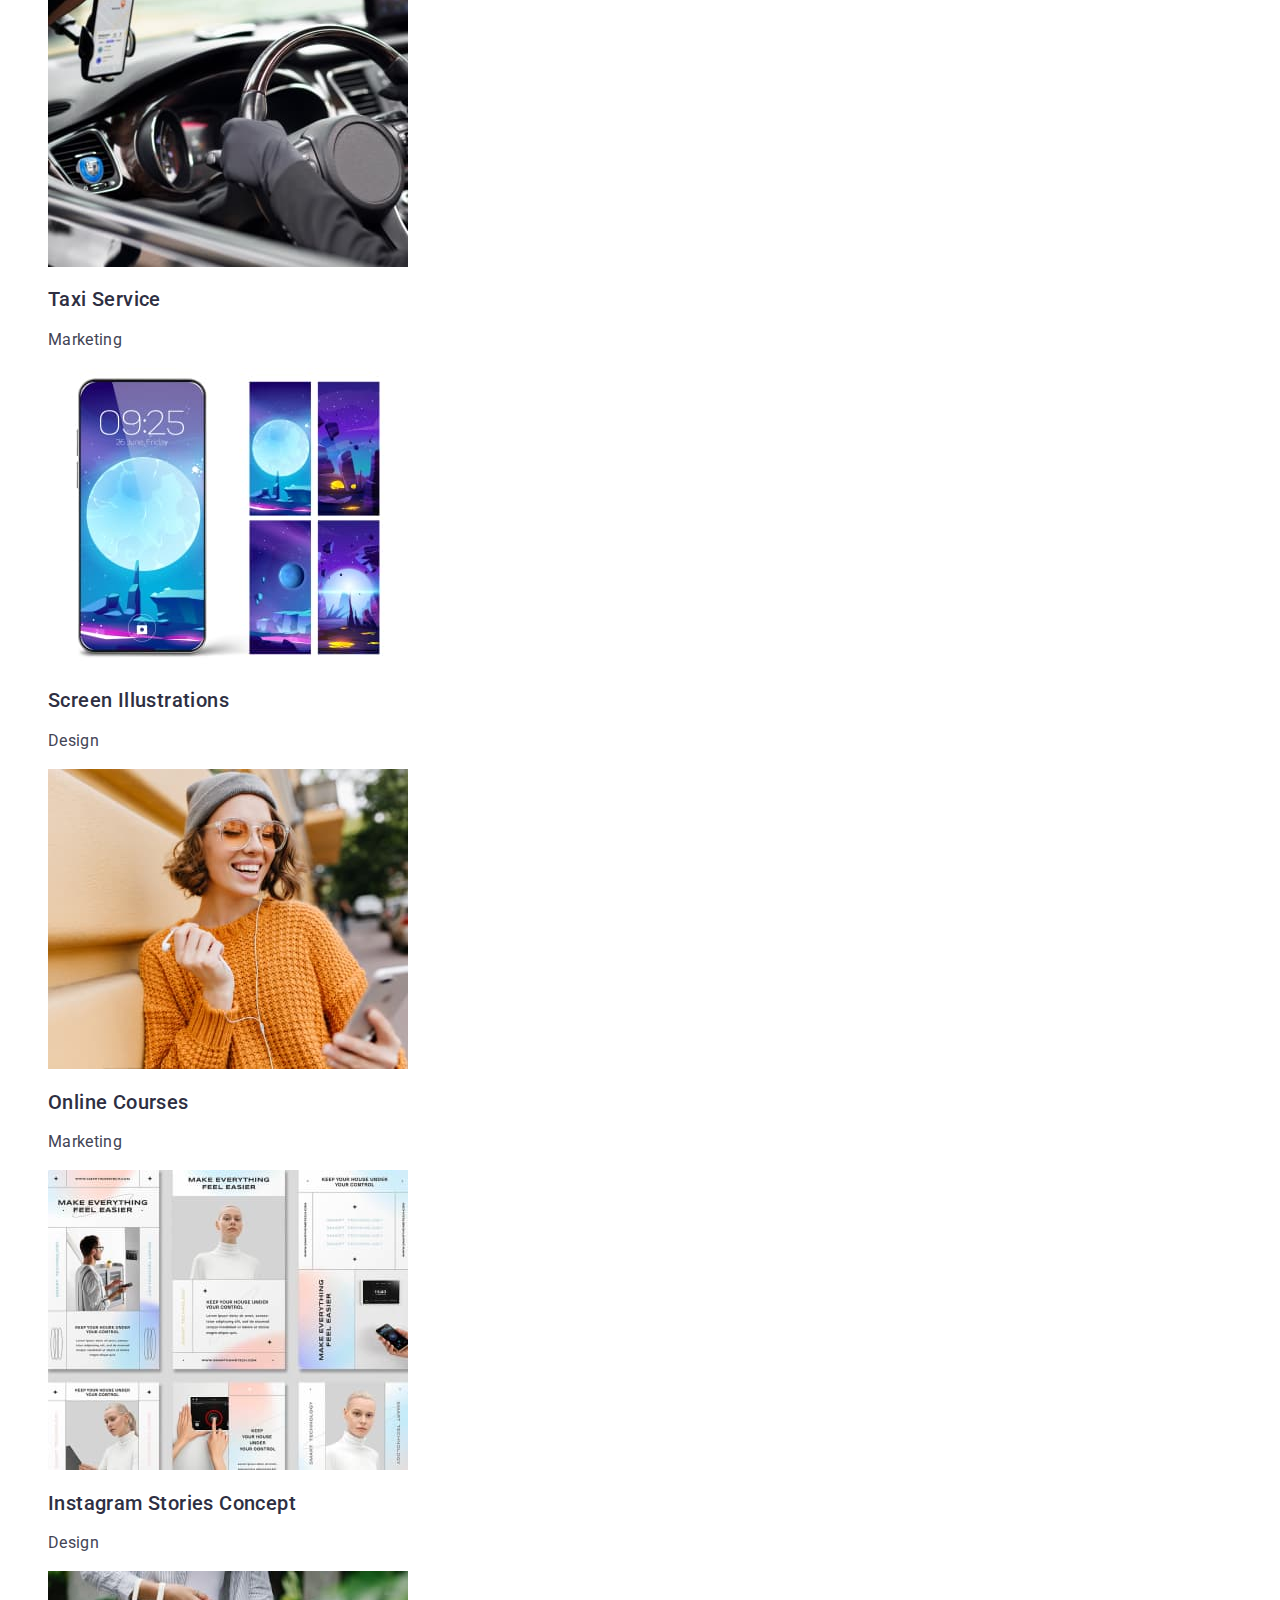
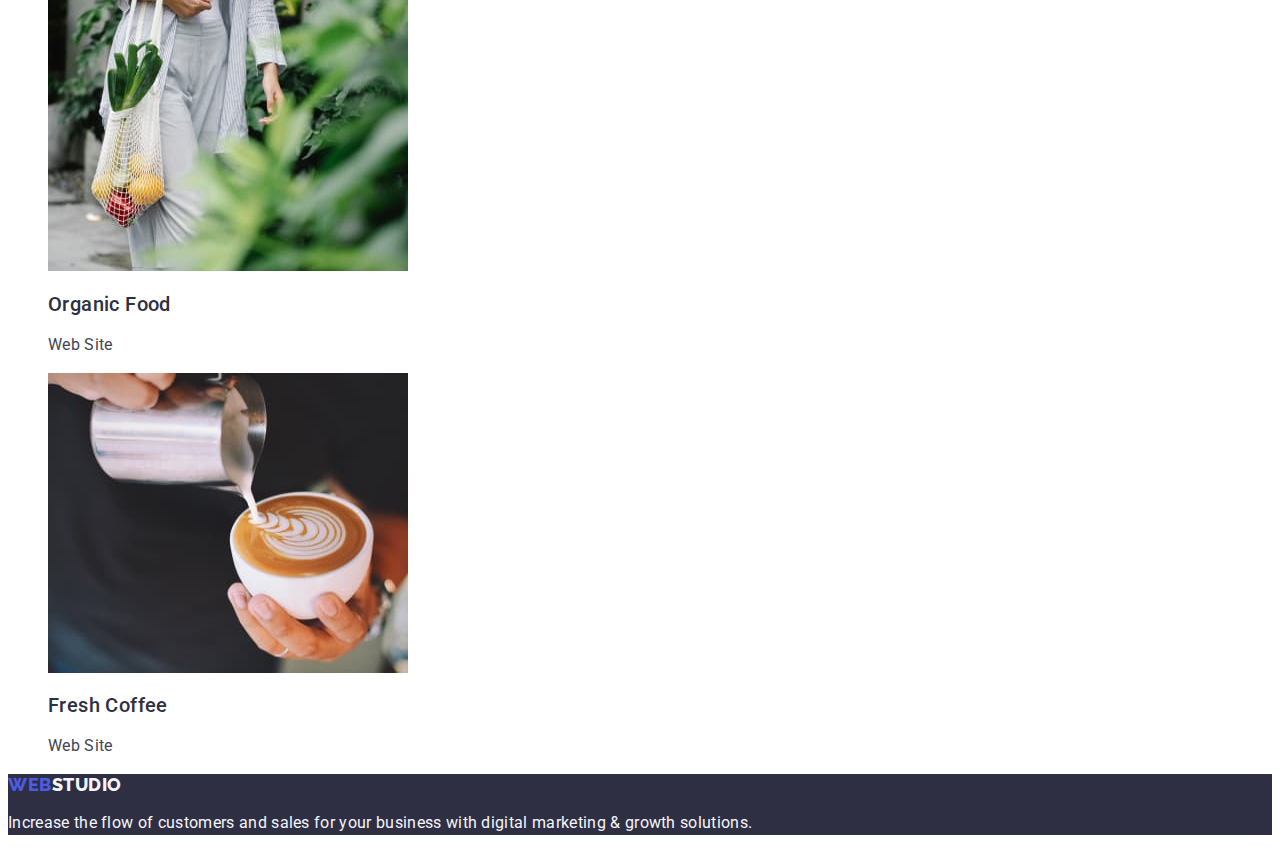
==== commit 2207d92f: "after fix h3 in porfolio" ====
--- a/portfolio.html
+++ b/portfolio.html
@@ -92,7 +92,7 @@
             <a href="" class="link"
               ><img
                 class="portfolio-img"
-                src="./images/portfolio/row-1/img-1.jpg"
+                src="./images/portfolio/row1/img1.jpg"
                 alt="Banking App"
                 width="360"
                 height="300"
@@ -107,7 +107,7 @@
             <a href="" class="link">
               <img
                 class="portfolio-img"
-                src="./images/portfolio/row-1/img-2.jpg"
+                src="./images/portfolio/row1/img2.jpg"
                 alt="pay by phone"
                 width="360"
                 height="300"
@@ -120,7 +120,7 @@
             <a href="" class="link">
               <img
                 class="portfolio-img"
-                src="./images/portfolio/row-1/img-3.jpg"
+                src="./images/portfolio/row1/img3.jpg"
                 alt="laptop with phone"
                 width="360"
                 height="300"
@@ -129,14 +129,12 @@
               <p class="portfolio-text text">App</p>
             </a>
           </li>
-        </ul>
-        <!--row 2-->
-        <ul class="portfolio-list list">
-          <li class="portfolio-item">
-            <a href="" class="link">
-              <img
-                class="portfolio-img"
-                src="./images/portfolio/row-2/img-1.jpg"
+          <!--row 2-->
+          <li class="portfolio-item">
+            <a href="" class="link">
+              <img
+                class="portfolio-img"
+                src="./images/portfolio/row2/img1.jpg"
                 alt="hands holding a car's wheel"
                 width="360"
                 height="300"
@@ -149,12 +147,12 @@
             <a href="" class="link">
               <img
                 class="portfolio-img"
-                src="./images/portfolio/row-2/img-2.jpg"
+                src="./images/portfolio/row2/img2.jpg"
                 alt="phone's screen"
                 width="360"
                 height="300"
               />
-              <h3 class="portfolio-subtitle subtitle">Screen Illustrations</h3>
+              <h2 class="portfolio-subtitle subtitle">Screen Illustrations</h2>
               <p class="portfolio-text text">Design</p>
             </a>
           </li>
@@ -162,7 +160,7 @@
             <a href="" class="link">
               <img
                 class="portfolio-img"
-                src="./images/portfolio/row-2/img-3.jpg"
+                src="./images/portfolio/row2/img3.jpg"
                 alt="woman is looking in a phone"
                 width="360"
                 height="300"
@@ -171,14 +169,13 @@
               <p class="portfolio-text text">Marketing</p>
             </a>
           </li>
-        </ul>
-        <!--row 3-->
-        <ul class="portfolio-list list">
-          <li class="portfolio-item">
-            <a href="" class="link">
-              <img
-                class="portfolio-img"
-                src="./images/portfolio/row-3/img-1.jpg"
+
+          <!--row 3-->
+          <li class="portfolio-item">
+            <a href="" class="link">
+              <img
+                class="portfolio-img"
+                src="./images/portfolio/row3/img1.jpg"
                 alt="internet pages"
                 width="360"
                 height="300"
@@ -193,7 +190,7 @@
             <a href="" class="link">
               <img
                 class="portfolio-img"
-                src="./images/portfolio/row-3/img-2.jpg"
+                src="./images/portfolio/row3/img2.jpg"
                 alt="woman is carrying groceries"
                 width="360"
                 height="300"
@@ -206,7 +203,7 @@
             <a href="" class="link">
               <img
                 class="portfolio-img"
-                src="./images/portfolio/row-3/img-3.jpg"
+                src="./images/portfolio/row3/img3.jpg"
                 alt="cup of coffee"
                 width="360"
                 height="300"
--- a/css/styles.css
+++ b/css/styles.css
@@ -4,6 +4,7 @@
   --brand-color: #2e2f42;
   --items-logo-color: #4d5ae5;
   --active-hover-color: #404bbf;
+  --general-text-color: #434455;
 }
 a,
 link {
@@ -30,7 +31,7 @@
 .subtitle {
   font-weight: 500;
   font-size: 20px;
-  line-height: 24px;
+  line-height: 1.2;
   letter-spacing: 0.02em;
   color: var(--brand-color);
 }
@@ -38,6 +39,7 @@
   font-size: 16px;
   line-height: 1.5;
   letter-spacing: 0.02em;
+  color: var(--general-text-color);
 }
                                          /* header */
 .header-logo-studio {
